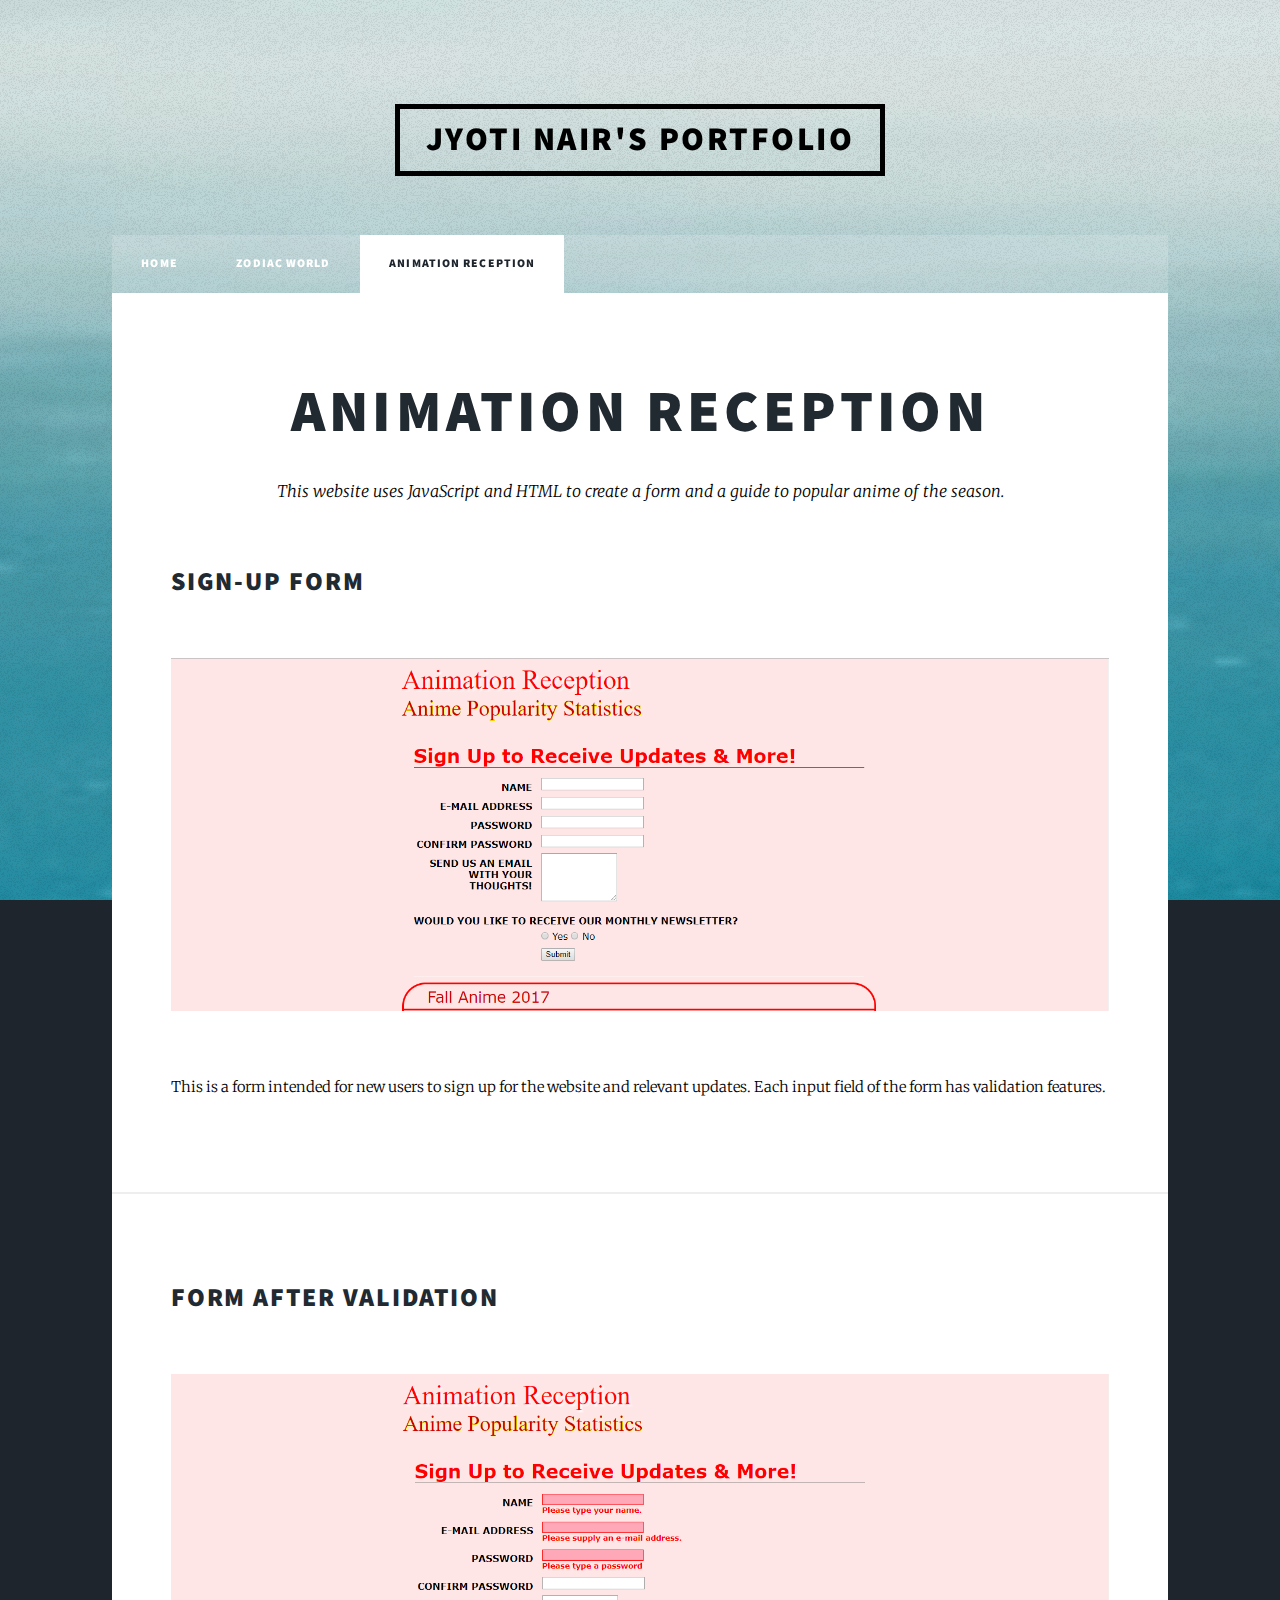
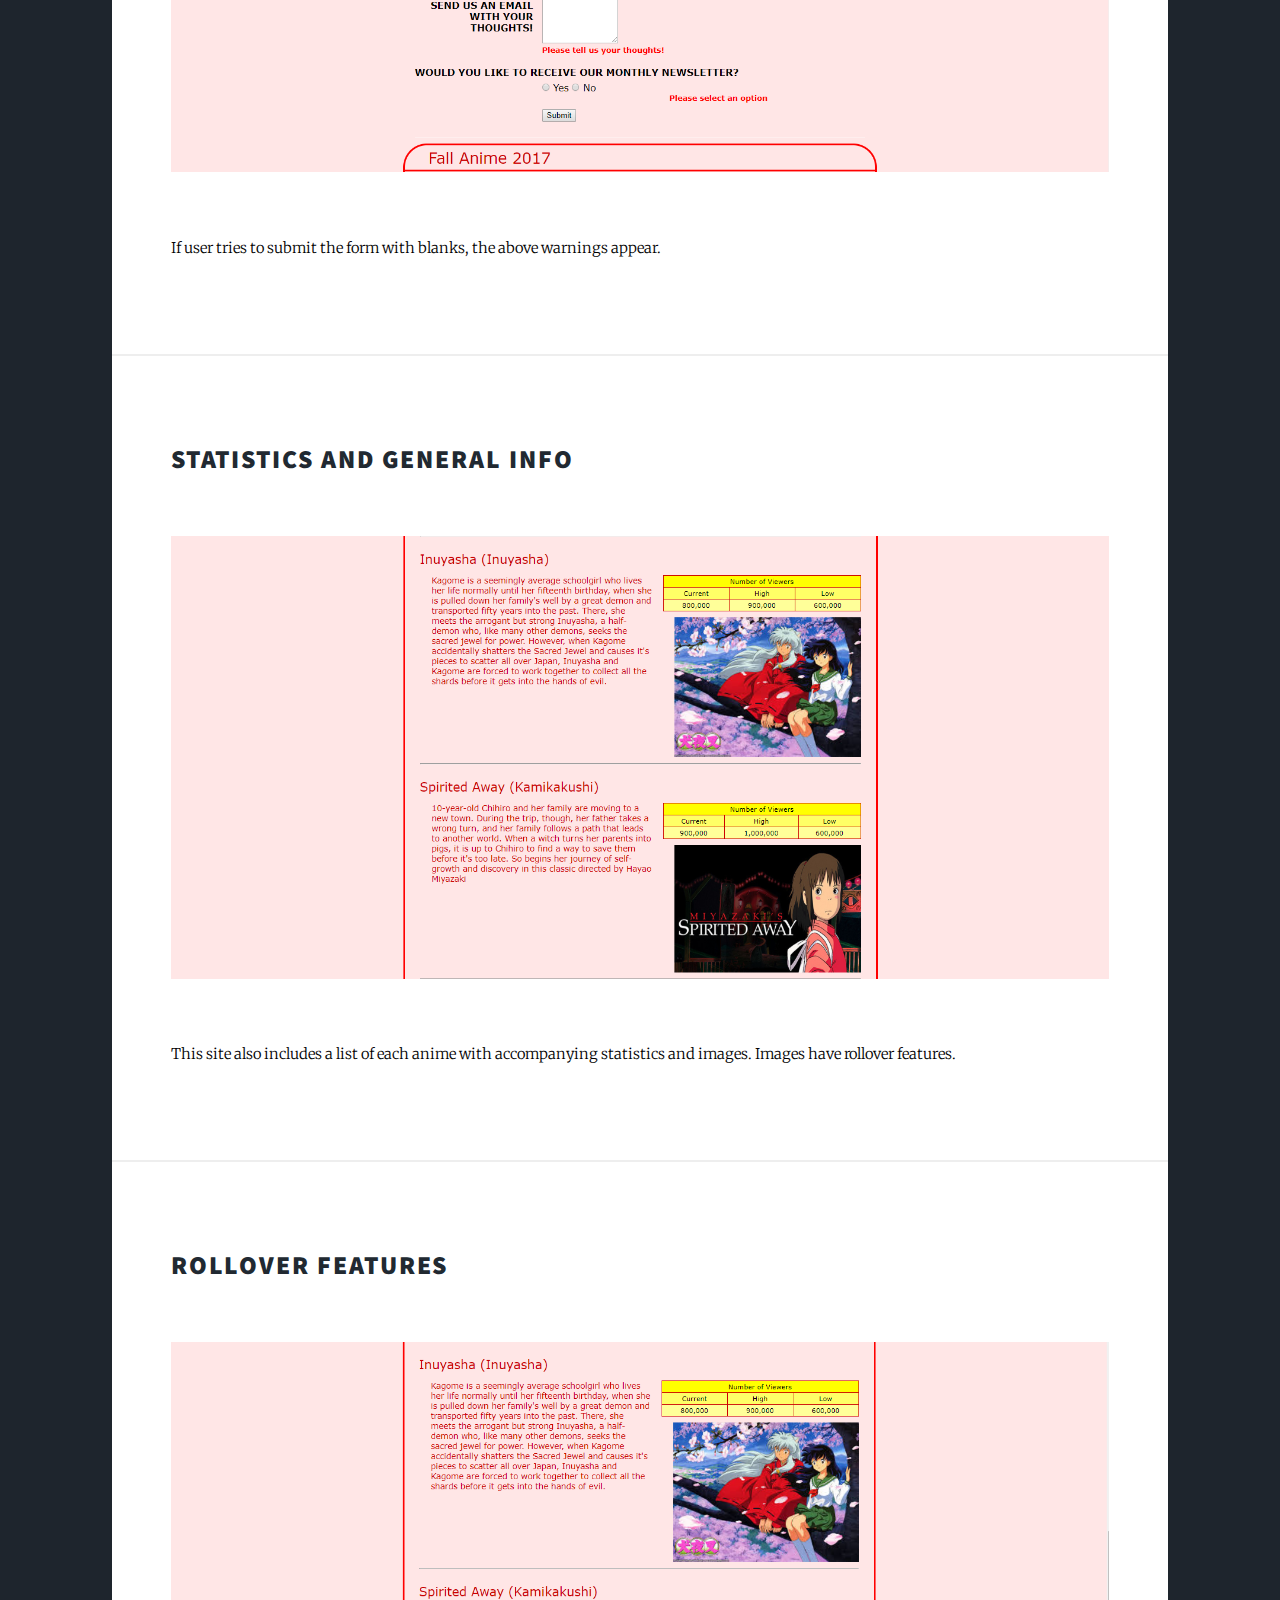
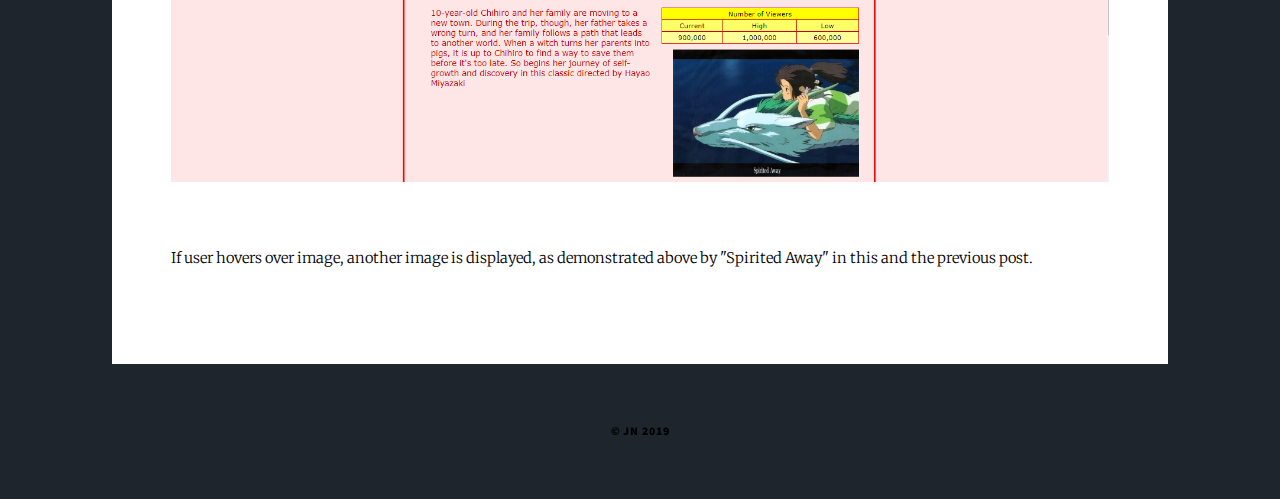
==== Animation_Reception.html @ c50db5eb "Add files via upload" ====
<!DOCTYPE HTML>
<html>
	<head>
		<title>Jyoti Nair's Portfolio</title>
		<meta charset="utf-8" />
		<meta name="viewport" content="width=device-width, initial-scale=1, user-scalable=no" />
		<link rel="stylesheet" href="assets/css/main.css" />
		<noscript><link rel="stylesheet" href="assets/css/noscript.css" /></noscript>
		
	</head>
	<body class="is-preload">
      <!-- Wrapper -->
			<div id="wrapper">

                    <!-- Header -->
                        <header id="header">
                            <a href="index.html" class="logo">Jyoti Nair's Portfolio</a>
                        </header>
    
                    <!-- Nav -->
                        <nav id="nav">
                            <ul class="links">
                                <li><a href="index.html">Home</a></li>
                                <li><a href="ZW.html">Zodiac World</a></li>
                                <li class="active"><a href="Animation_Reception.html">Animation Reception</a></li>
                            </ul>
                        </nav>
    
                    <!-- Main -->
                        <div id="main">
    
                            <!-- Post -->
                                <section class="post">
                                    <header class="major">
                                        <h1>Animation Reception</h1>
                                        <p>This website uses JavaScript and HTML to create a form and a guide to popular anime of the season.</p>
                                    </header>
                                    <h2>Sign-Up Form</h2>
                                    <div class="image main"><img src="AR_Form.png" alt="Form" /></div>
                                    <p>This is a form intended for new users to sign up for the website and relevant updates. Each input field of the form has validation features.</p>
                                </section>
                                <section class="post">
                                <h2>Form after Validation</h2>
                                    <div class="image main"><img src="AR_Form_Validation.png" alt="Form After Validation" /></div>
                                    <p>If user tries to submit the form with blanks, the above warnings appear.</p>
                                </section>
                                <section class="post">
                                        <h2>Statistics and General Info</h2>
                                            <div class="image main"><img src="AR_Images1.png" alt="Images Before Rollover" /></div>
                                            <p>This site also includes a list of each anime with accompanying statistics and images. Images have rollover
                                                    features.</p>
                                </section>
                                <section class="post">
                                        <h2>Rollover Features</h2>
                                            <div class="image main"><img src="AR_Images2.png" alt="Images After Rollover" /></div>
                                            <p>If user hovers over image, another image is displayed, as demonstrated above by "Spirited Away" in this and the previous post. </p>
                                </section>
                                
                            </div>

                            
                            <!-- Copyright -->
                                <div id="copyright">
                                    <ul><li>&copy; JN 2019</li></ul>
                                </div>
            
                        </div>
            
                    <!-- Scripts -->
                        <script src="assets/js/jquery.min.js"></script>
                        <script src="assets/js/jquery.scrollex.min.js"></script>
                        <script src="assets/js/jquery.scrolly.min.js"></script>
                        <script src="assets/js/browser.min.js"></script>
                        <script src="assets/js/breakpoints.min.js"></script>
                        <script src="assets/js/util.js"></script>
                        <script src="assets/js/main.js"></script>
            
                </body>
            </html>
---- assets/css/main.css ----
@import url(fontawesome-all.min.css);
@import url("https://fonts.googleapis.com/css?family=Merriweather:300,700,300italic,700italic|Source+Sans+Pro:900");

/*
	Massively by HTML5 UP
	html5up.net | @ajlkn
	Free for personal and commercial use under the CCA 3.0 license (html5up.net/license)
*/

html, body, div, span, applet, object,
iframe, h1, h2, h3, h4, h5, h6, p, blockquote,
pre, a, abbr, acronym, address, big, cite,
code, del, dfn, em, img, ins, kbd, q, s, samp,
small, strike, strong, sub, sup, tt, var, b,
u, i, center, dl, dt, dd, ol, ul, li, fieldset,
form, label, legend, table, caption, tbody,
tfoot, thead, tr, th, td, article, aside,
canvas, details, embed, figure, figcaption,
footer, header, hgroup, menu, nav, output, ruby,
section, summary, time, mark, audio, video {
	margin: 0;
	padding: 0;
	border: 0;
	font-size: 100%;
	font: inherit;
	vertical-align: baseline;}

article, aside, details, figcaption, figure,
footer, header, hgroup, menu, nav, section {
	display: block;}

body {
	line-height: 1;
}

ol, ul {
	list-style: none;
}

blockquote, q {
	quotes: none;
}

	blockquote:before, blockquote:after, q:before, q:after {
		content: '';
		content: none;
	}

table {
	border-collapse: collapse;
	border-spacing: 0;
}

body {
	-webkit-text-size-adjust: none;
}

mark {
	background-color: transparent;
	color: inherit;
}

input::-moz-focus-inner {
	border: 0;
	padding: 0;
}

input, select, textarea {
	-moz-appearance: none;
	-webkit-appearance: none;
	-ms-appearance: none;
	appearance: none;
}

/* Basic */

	@-ms-viewport {
		width: device-width;
	}

	body {
		-ms-overflow-style: scrollbar;
	}

	@media screen and (max-width: 480px) {

		html, body {
			min-width: 320px;
		}

	}

	html {
		box-sizing: border-box;
	}

	*, *:before, *:after {
		box-sizing: inherit;
	}

	body {
		background-color: #1e252d;
	}

		body.is-preload *, body.is-preload *:before, body.is-preload *:after {
			-moz-animation: none !important;
			-webkit-animation: none !important;
			-ms-animation: none !important;
			animation: none !important;
			-moz-transition: none !important;
			-webkit-transition: none !important;
			-ms-transition: none !important;
			transition: none !important;
		}

/* Type */

	html {
		font-size: 16pt;
	}

		@media screen and (max-width: 1680px) {

			html {
				font-size: 12pt;
			}

		}

		@media screen and (max-width: 1280px) {

			html {
				font-size: 11pt;
			}

		}

		@media screen and (max-width: 360px) {

			html {
				font-size: 10pt;
			}

		}

	body {
		color: black;
	}

	body, input, select, textarea {
		font-family: "Merriweather", Georgia, serif;
		font-weight: 300;
		font-size: 1rem;
		line-height: 2.375;
	}

	a {
		-moz-transition: color 0.2s ease-in-out, background-color 0.2s ease-in-out, border-color 0.2s ease-in-out, box-shadow 0.2s ease-in-out;
		-webkit-transition: color 0.2s ease-in-out, background-color 0.2s ease-in-out, border-color 0.2s ease-in-out, box-shadow 0.2s ease-in-out;
		-ms-transition: color 0.2s ease-in-out, background-color 0.2s ease-in-out, border-color 0.2s ease-in-out, box-shadow 0.2s ease-in-out;
		transition: color 0.2s ease-in-out, background-color 0.2s ease-in-out, border-color 0.2s ease-in-out, box-shadow 0.2s ease-in-out;
		border-bottom: dotted 1px;
		text-decoration: none;
	}

		a:hover {
			border-bottom-color: transparent;
		}

	strong, b {
		font-weight: 600;
	}

	em, i {
		font-style: italic;
	}

	p {
		text-align: justify;
		margin: 0 0 2rem 0;
	}

	h1, h2, h3, h4, h5, h6 {
		font-family: "Source Sans Pro", Helvetica, sans-serif;
		font-weight: 900;
		line-height: 1.5;
		letter-spacing: 0.075em;
		text-transform: uppercase;
		margin: 0 0 1rem 0;
	}

		h1 a, h2 a, h3 a, h4 a, h5 a, h6 a {
			border-bottom: 0;
			color: inherit;
			text-decoration: none;
		}

	h1 {
		font-size: 4rem;
		line-height: 1.1;
		margin: 0 0 2rem 0;
	}

	h2 {
		font-size: 1.75rem;
		line-height: 1.3;
		margin: 0 0 1.5rem 0;
	}

	h3 {
		font-size: 1.25rem;
		margin: 0 0 1.5rem 0;
	}

	h4 {
		font-size: 1rem;
	}

	h5 {
		font-size: 0.9rem;
	}

	h6 {
		font-size: 0.8rem;
	}

	sub {
		font-size: 0.8rem;
		position: relative;
		top: 0.5rem;
	}

	sup {
		font-size: 0.8rem;
		position: relative;
		top: -0.5rem;
	}

	blockquote {
		border-left: solid 4px;
		font-style: italic;
		margin: 0 0 2rem 0;
		padding: 0.5rem 0 0.5rem 2rem;
	}

	code {
		border: solid 2px;
		font-family: "Courier New", monospace;
		font-size: 0.9rem;
		margin: 0 0.25rem;
		padding: 0.25rem 0.65rem;
	}

	pre {
		-webkit-overflow-scrolling: touch;
		font-family: "Courier New", monospace;
		font-size: 0.9rem;
		margin: 0 0 2rem 0;
	}

		pre code {
			display: block;
			line-height: 1.75;
			padding: 1rem 1.5rem;
			overflow-x: auto;
		}

	hr {
		border: 0;
		border-bottom: solid 2px;
		margin: 3rem 0;
	}

		hr.major {
			margin: 5rem 0;
		}

	.align-left {
		text-align: left;
	}

	.align-center {
		text-align: center;
	}

	.align-right {
		text-align: right;
	}

	input, select, textarea {
		color: #212931;
	}

	a {
		color: #212931;
		border-bottom-color: rgba(33, 41, 49, 0.5);
	}

		a:hover {
			border-bottom-color: transparent;
			color: #18bfef !important;
		}

	strong, b {
		color: #212931;
	}

	h1, h2, h3, h4, h5, h6 {
		color: #212931;
	}

	blockquote {
		border-left-color: #eeeeee;
	}

	code {
		background: rgba(220, 220, 220, 0.25);
		border-color: #eeeeee;
	}

	hr {
		border-bottom-color: #eeeeee;
	}

/* Row */

	.row {
		display: flex;
		flex-wrap: wrap;
		box-sizing: border-box;
		align-items: stretch;
	}

		.row > * {
			box-sizing: border-box;
		}

		.row.gtr-uniform > * > :last-child {
			margin-bottom: 0;
		}

		.row.aln-left {
			justify-content: flex-start;
		}

		.row.aln-center {
			justify-content: center;
		}

		.row.aln-right {
			justify-content: flex-end;
		}

		.row.aln-top {
			align-items: flex-start;
		}

		.row.aln-middle {
			align-items: center;
		}

		.row.aln-bottom {
			align-items: flex-end;
		}

		.row > .imp {
			order: -1;
		}

		.row > .col-1 {
			width: 8.33333%;
		}

		.row > .off-1 {
			margin-left: 8.33333%;
		}

		.row > .col-2 {
			width: 16.66667%;
		}

		.row > .off-2 {
			margin-left: 16.66667%;
		}

		.row > .col-3 {
			width: 25%;
		}

		.row > .off-3 {
			margin-left: 25%;
		}

		.row > .col-4 {
			width: 33.33333%;
		}

		.row > .off-4 {
			margin-left: 33.33333%;
		}

		.row > .col-5 {
			width: 41.66667%;
		}

		.row > .off-5 {
			margin-left: 41.66667%;
		}

		.row > .col-6 {
			width: 50%;
		}

		.row > .off-6 {
			margin-left: 50%;
		}

		.row > .col-7 {
			width: 58.33333%;
		}

		.row > .off-7 {
			margin-left: 58.33333%;
		}

		.row > .col-8 {
			width: 66.66667%;
		}

		.row > .off-8 {
			margin-left: 66.66667%;
		}

		.row > .col-9 {
			width: 75%;
		}

		.row > .off-9 {
			margin-left: 75%;
		}

		.row > .col-10 {
			width: 83.33333%;
		}

		.row > .off-10 {
			margin-left: 83.33333%;
		}

		.row > .col-11 {
			width: 91.66667%;
		}

		.row > .off-11 {
			margin-left: 91.66667%;
		}

		.row > .col-12 {
			width: 100%;
		}

		.row > .off-12 {
			margin-left: 100%;
		}

		.row.gtr-0 {
			margin-top: 0;
			margin-left: 0rem;
		}

			.row.gtr-0 > * {
				padding: 0 0 0 0rem;
			}

			.row.gtr-0.gtr-uniform {
				margin-top: 0rem;
			}

				.row.gtr-0.gtr-uniform > * {
					padding-top: 0rem;
				}

		.row.gtr-25 {
			margin-top: 0;
			margin-left: -0.375rem;
		}

			.row.gtr-25 > * {
				padding: 0 0 0 0.375rem;
			}

			.row.gtr-25.gtr-uniform {
				margin-top: -0.375rem;
			}

				.row.gtr-25.gtr-uniform > * {
					padding-top: 0.375rem;
				}

		.row.gtr-50 {
			margin-top: 0;
			margin-left: -0.75rem;
		}

			.row.gtr-50 > * {
				padding: 0 0 0 0.75rem;
			}

			.row.gtr-50.gtr-uniform {
				margin-top: -0.75rem;
			}

				.row.gtr-50.gtr-uniform > * {
					padding-top: 0.75rem;
				}

		.row {
			margin-top: 0;
			margin-left: -1.5rem;
		}

			.row > * {
				padding: 0 0 0 1.5rem;
			}

			.row.gtr-uniform {
				margin-top: -1.5rem;
			}

				.row.gtr-uniform > * {
					padding-top: 1.5rem;
				}

		.row.gtr-150 {
			margin-top: 0;
			margin-left: -2.25rem;
		}

			.row.gtr-150 > * {
				padding: 0 0 0 2.25rem;
			}

			.row.gtr-150.gtr-uniform {
				margin-top: -2.25rem;
			}

				.row.gtr-150.gtr-uniform > * {
					padding-top: 2.25rem;
				}

		.row.gtr-200 {
			margin-top: 0;
			margin-left: -3rem;
		}

			.row.gtr-200 > * {
				padding: 0 0 0 3rem;
			}

			.row.gtr-200.gtr-uniform {
				margin-top: -3rem;
			}

				.row.gtr-200.gtr-uniform > * {
					padding-top: 3rem;
				}

		@media screen and (max-width: 1680px) {

			.row {
				display: flex;
				flex-wrap: wrap;
				box-sizing: border-box;
				align-items: stretch;
			}

				.row > * {
					box-sizing: border-box;
				}

				.row.gtr-uniform > * > :last-child {
					margin-bottom: 0;
				}

				.row.aln-left {
					justify-content: flex-start;
				}

				.row.aln-center {
					justify-content: center;
				}

				.row.aln-right {
					justify-content: flex-end;
				}

				.row.aln-top {
					align-items: flex-start;
				}

				.row.aln-middle {
					align-items: center;
				}

				.row.aln-bottom {
					align-items: flex-end;
				}

				.row > .imp-xlarge {
					order: -1;
				}

				.row > .col-1-xlarge {
					width: 8.33333%;
				}

				.row > .off-1-xlarge {
					margin-left: 8.33333%;
				}

				.row > .col-2-xlarge {
					width: 16.66667%;
				}

				.row > .off-2-xlarge {
					margin-left: 16.66667%;
				}

				.row > .col-3-xlarge {
					width: 25%;
				}

				.row > .off-3-xlarge {
					margin-left: 25%;
				}

				.row > .col-4-xlarge {
					width: 33.33333%;
				}

				.row > .off-4-xlarge {
					margin-left: 33.33333%;
				}

				.row > .col-5-xlarge {
					width: 41.66667%;
				}

				.row > .off-5-xlarge {
					margin-left: 41.66667%;
				}

				.row > .col-6-xlarge {
					width: 50%;
				}

				.row > .off-6-xlarge {
					margin-left: 50%;
				}

				.row > .col-7-xlarge {
					width: 58.33333%;
				}

				.row > .off-7-xlarge {
					margin-left: 58.33333%;
				}

				.row > .col-8-xlarge {
					width: 66.66667%;
				}

				.row > .off-8-xlarge {
					margin-left: 66.66667%;
				}

				.row > .col-9-xlarge {
					width: 75%;
				}

				.row > .off-9-xlarge {
					margin-left: 75%;
				}

				.row > .col-10-xlarge {
					width: 83.33333%;
				}

				.row > .off-10-xlarge {
					margin-left: 83.33333%;
				}

				.row > .col-11-xlarge {
					width: 91.66667%;
				}

				.row > .off-11-xlarge {
					margin-left: 91.66667%;
				}

				.row > .col-12-xlarge {
					width: 100%;
				}

				.row > .off-12-xlarge {
					margin-left: 100%;
				}

				.row.gtr-0 {
					margin-top: 0;
					margin-left: 0rem;
				}

					.row.gtr-0 > * {
						padding: 0 0 0 0rem;
					}

					.row.gtr-0.gtr-uniform {
						margin-top: 0rem;
					}

						.row.gtr-0.gtr-uniform > * {
							padding-top: 0rem;
						}

				.row.gtr-25 {
					margin-top: 0;
					margin-left: -0.375rem;
				}

					.row.gtr-25 > * {
						padding: 0 0 0 0.375rem;
					}

					.row.gtr-25.gtr-uniform {
						margin-top: -0.375rem;
					}

						.row.gtr-25.gtr-uniform > * {
							padding-top: 0.375rem;
						}

				.row.gtr-50 {
					margin-top: 0;
					margin-left: -0.75rem;
				}

					.row.gtr-50 > * {
						padding: 0 0 0 0.75rem;
					}

					.row.gtr-50.gtr-uniform {
						margin-top: -0.75rem;
					}

						.row.gtr-50.gtr-uniform > * {
							padding-top: 0.75rem;
						}

				.row {
					margin-top: 0;
					margin-left: -1.5rem;
				}

					.row > * {
						padding: 0 0 0 1.5rem;
					}

					.row.gtr-uniform {
						margin-top: -1.5rem;
					}

						.row.gtr-uniform > * {
							padding-top: 1.5rem;
						}

				.row.gtr-150 {
					margin-top: 0;
					margin-left: -2.25rem;
				}

					.row.gtr-150 > * {
						padding: 0 0 0 2.25rem;
					}

					.row.gtr-150.gtr-uniform {
						margin-top: -2.25rem;
					}

						.row.gtr-150.gtr-uniform > * {
							padding-top: 2.25rem;
						}

				.row.gtr-200 {
					margin-top: 0;
					margin-left: -3rem;
				}

					.row.gtr-200 > * {
						padding: 0 0 0 3rem;
					}

					.row.gtr-200.gtr-uniform {
						margin-top: -3rem;
					}

						.row.gtr-200.gtr-uniform > * {
							padding-top: 3rem;
						}

		}

		@media screen and (max-width: 1280px) {

			.row {
				display: flex;
				flex-wrap: wrap;
				box-sizing: border-box;
				align-items: stretch;
			}

				.row > * {
					box-sizing: border-box;
				}

				.row.gtr-uniform > * > :last-child {
					margin-bottom: 0;
				}

				.row.aln-left {
					justify-content: flex-start;
				}

				.row.aln-center {
					justify-content: center;
				}

				.row.aln-right {
					justify-content: flex-end;
				}

				.row.aln-top {
					align-items: flex-start;
				}

				.row.aln-middle {
					align-items: center;
				}

				.row.aln-bottom {
					align-items: flex-end;
				}

				.row > .imp-large {
					order: -1;
				}

				.row > .col-1-large {
					width: 8.33333%;
				}

				.row > .off-1-large {
					margin-left: 8.33333%;
				}

				.row > .col-2-large {
					width: 16.66667%;
				}

				.row > .off-2-large {
					margin-left: 16.66667%;
				}

				.row > .col-3-large {
					width: 25%;
				}

				.row > .off-3-large {
					margin-left: 25%;
				}

				.row > .col-4-large {
					width: 33.33333%;
				}

				.row > .off-4-large {
					margin-left: 33.33333%;
				}

				.row > .col-5-large {
					width: 41.66667%;
				}

				.row > .off-5-large {
					margin-left: 41.66667%;
				}

				.row > .col-6-large {
					width: 50%;
				}

				.row > .off-6-large {
					margin-left: 50%;
				}

				.row > .col-7-large {
					width: 58.33333%;
				}

				.row > .off-7-large {
					margin-left: 58.33333%;
				}

				.row > .col-8-large {
					width: 66.66667%;
				}

				.row > .off-8-large {
					margin-left: 66.66667%;
				}

				.row > .col-9-large {
					width: 75%;
				}

				.row > .off-9-large {
					margin-left: 75%;
				}

				.row > .col-10-large {
					width: 83.33333%;
				}

				.row > .off-10-large {
					margin-left: 83.33333%;
				}

				.row > .col-11-large {
					width: 91.66667%;
				}

				.row > .off-11-large {
					margin-left: 91.66667%;
				}

				.row > .col-12-large {
					width: 100%;
				}

				.row > .off-12-large {
					margin-left: 100%;
				}

				.row.gtr-0 {
					margin-top: 0;
					margin-left: 0rem;
				}

					.row.gtr-0 > * {
						padding: 0 0 0 0rem;
					}

					.row.gtr-0.gtr-uniform {
						margin-top: 0rem;
					}

						.row.gtr-0.gtr-uniform > * {
							padding-top: 0rem;
						}

				.row.gtr-25 {
					margin-top: 0;
					margin-left: -0.375rem;
				}

					.row.gtr-25 > * {
						padding: 0 0 0 0.375rem;
					}

					.row.gtr-25.gtr-uniform {
						margin-top: -0.375rem;
					}

						.row.gtr-25.gtr-uniform > * {
							padding-top: 0.375rem;
						}

				.row.gtr-50 {
					margin-top: 0;
					margin-left: -0.75rem;
				}

					.row.gtr-50 > * {
						padding: 0 0 0 0.75rem;
					}

					.row.gtr-50.gtr-uniform {
						margin-top: -0.75rem;
					}

						.row.gtr-50.gtr-uniform > * {
							padding-top: 0.75rem;
						}

				.row {
					margin-top: 0;
					margin-left: -1.5rem;
				}

					.row > * {
						padding: 0 0 0 1.5rem;
					}

					.row.gtr-uniform {
						margin-top: -1.5rem;
					}

						.row.gtr-uniform > * {
							padding-top: 1.5rem;
						}

				.row.gtr-150 {
					margin-top: 0;
					margin-left: -2.25rem;
				}

					.row.gtr-150 > * {
						padding: 0 0 0 2.25rem;
					}

					.row.gtr-150.gtr-uniform {
						margin-top: -2.25rem;
					}

						.row.gtr-150.gtr-uniform > * {
							padding-top: 2.25rem;
						}

				.row.gtr-200 {
					margin-top: 0;
					margin-left: -3rem;
				}

					.row.gtr-200 > * {
						padding: 0 0 0 3rem;
					}

					.row.gtr-200.gtr-uniform {
						margin-top: -3rem;
					}

						.row.gtr-200.gtr-uniform > * {
							padding-top: 3rem;
						}

		}

		@media screen and (max-width: 980px) {

			.row {
				display: flex;
				flex-wrap: wrap;
				box-sizing: border-box;
				align-items: stretch;
			}

				.row > * {
					box-sizing: border-box;
				}

				.row.gtr-uniform > * > :last-child {
					margin-bottom: 0;
				}

				.row.aln-left {
					justify-content: flex-start;
				}

				.row.aln-center {
					justify-content: center;
				}

				.row.aln-right {
					justify-content: flex-end;
				}

				.row.aln-top {
					align-items: flex-start;
				}

				.row.aln-middle {
					align-items: center;
				}

				.row.aln-bottom {
					align-items: flex-end;
				}

				.row > .imp-medium {
					order: -1;
				}

				.row > .col-1-medium {
					width: 8.33333%;
				}

				.row > .off-1-medium {
					margin-left: 8.33333%;
				}

				.row > .col-2-medium {
					width: 16.66667%;
				}

				.row > .off-2-medium {
					margin-left: 16.66667%;
				}

				.row > .col-3-medium {
					width: 25%;
				}

				.row > .off-3-medium {
					margin-left: 25%;
				}

				.row > .col-4-medium {
					width: 33.33333%;
				}

				.row > .off-4-medium {
					margin-left: 33.33333%;
				}

				.row > .col-5-medium {
					width: 41.66667%;
				}

				.row > .off-5-medium {
					margin-left: 41.66667%;
				}

				.row > .col-6-medium {
					width: 50%;
				}

				.row > .off-6-medium {
					margin-left: 50%;
				}

				.row > .col-7-medium {
					width: 58.33333%;
				}

				.row > .off-7-medium {
					margin-left: 58.33333%;
				}

				.row > .col-8-medium {
					width: 66.66667%;
				}

				.row > .off-8-medium {
					margin-left: 66.66667%;
				}

				.row > .col-9-medium {
					width: 75%;
				}

				.row > .off-9-medium {
					margin-left: 75%;
				}

				.row > .col-10-medium {
					width: 83.33333%;
				}

				.row > .off-10-medium {
					margin-left: 83.33333%;
				}

				.row > .col-11-medium {
					width: 91.66667%;
				}

				.row > .off-11-medium {
					margin-left: 91.66667%;
				}

				.row > .col-12-medium {
					width: 100%;
				}

				.row > .off-12-medium {
					margin-left: 100%;
				}

				.row.gtr-0 {
					margin-top: 0;
					margin-left: 0rem;
				}

					.row.gtr-0 > * {
						padding: 0 0 0 0rem;
					}

					.row.gtr-0.gtr-uniform {
						margin-top: 0rem;
					}

						.row.gtr-0.gtr-uniform > * {
							padding-top: 0rem;
						}

				.row.gtr-25 {
					margin-top: 0;
					margin-left: -0.375rem;
				}

					.row.gtr-25 > * {
						padding: 0 0 0 0.375rem;
					}

					.row.gtr-25.gtr-uniform {
						margin-top: -0.375rem;
					}

						.row.gtr-25.gtr-uniform > * {
							padding-top: 0.375rem;
						}

				.row.gtr-50 {
					margin-top: 0;
					margin-left: -0.75rem;
				}

					.row.gtr-50 > * {
						padding: 0 0 0 0.75rem;
					}

					.row.gtr-50.gtr-uniform {
						margin-top: -0.75rem;
					}

						.row.gtr-50.gtr-uniform > * {
							padding-top: 0.75rem;
						}

				.row {
					margin-top: 0;
					margin-left: -1.5rem;
				}

					.row > * {
						padding: 0 0 0 1.5rem;
					}

					.row.gtr-uniform {
						margin-top: -1.5rem;
					}

						.row.gtr-uniform > * {
							padding-top: 1.5rem;
						}

				.row.gtr-150 {
					margin-top: 0;
					margin-left: -2.25rem;
				}

					.row.gtr-150 > * {
						padding: 0 0 0 2.25rem;
					}

					.row.gtr-150.gtr-uniform {
						margin-top: -2.25rem;
					}

						.row.gtr-150.gtr-uniform > * {
							padding-top: 2.25rem;
						}

				.row.gtr-200 {
					margin-top: 0;
					margin-left: -3rem;
				}

					.row.gtr-200 > * {
						padding: 0 0 0 3rem;
					}

					.row.gtr-200.gtr-uniform {
						margin-top: -3rem;
					}

						.row.gtr-200.gtr-uniform > * {
							padding-top: 3rem;
						}

		}

		@media screen and (max-width: 736px) {

			.row {
				display: flex;
				flex-wrap: wrap;
				box-sizing: border-box;
				align-items: stretch;
			}

				.row > * {
					box-sizing: border-box;
				}

				.row.gtr-uniform > * > :last-child {
					margin-bottom: 0;
				}

				.row.aln-left {
					justify-content: flex-start;
				}

				.row.aln-center {
					justify-content: center;
				}

				.row.aln-right {
					justify-content: flex-end;
				}

				.row.aln-top {
					align-items: flex-start;
				}

				.row.aln-middle {
					align-items: center;
				}

				.row.aln-bottom {
					align-items: flex-end;
				}

				.row > .imp-small {
					order: -1;
				}

				.row > .col-1-small {
					width: 8.33333%;
				}

				.row > .off-1-small {
					margin-left: 8.33333%;
				}

				.row > .col-2-small {
					width: 16.66667%;
				}

				.row > .off-2-small {
					margin-left: 16.66667%;
				}

				.row > .col-3-small {
					width: 25%;
				}

				.row > .off-3-small {
					margin-left: 25%;
				}

				.row > .col-4-small {
					width: 33.33333%;
				}

				.row > .off-4-small {
					margin-left: 33.33333%;
				}

				.row > .col-5-small {
					width: 41.66667%;
				}

				.row > .off-5-small {
					margin-left: 41.66667%;
				}

				.row > .col-6-small {
					width: 50%;
				}

				.row > .off-6-small {
					margin-left: 50%;
				}

				.row > .col-7-small {
					width: 58.33333%;
				}

				.row > .off-7-small {
					margin-left: 58.33333%;
				}

				.row > .col-8-small {
					width: 66.66667%;
				}

				.row > .off-8-small {
					margin-left: 66.66667%;
				}

				.row > .col-9-small {
					width: 75%;
				}

				.row > .off-9-small {
					margin-left: 75%;
				}

				.row > .col-10-small {
					width: 83.33333%;
				}

				.row > .off-10-small {
					margin-left: 83.33333%;
				}

				.row > .col-11-small {
					width: 91.66667%;
				}

				.row > .off-11-small {
					margin-left: 91.66667%;
				}

				.row > .col-12-small {
					width: 100%;
				}

				.row > .off-12-small {
					margin-left: 100%;
				}

				.row.gtr-0 {
					margin-top: 0;
					margin-left: 0rem;
				}

					.row.gtr-0 > * {
						padding: 0 0 0 0rem;
					}

					.row.gtr-0.gtr-uniform {
						margin-top: 0rem;
					}

						.row.gtr-0.gtr-uniform > * {
							padding-top: 0rem;
						}

				.row.gtr-25 {
					margin-top: 0;
					margin-left: -0.375rem;
				}

					.row.gtr-25 > * {
						padding: 0 0 0 0.375rem;
					}

					.row.gtr-25.gtr-uniform {
						margin-top: -0.375rem;
					}

						.row.gtr-25.gtr-uniform > * {
							padding-top: 0.375rem;
						}

				.row.gtr-50 {
					margin-top: 0;
					margin-left: -0.75rem;
				}

					.row.gtr-50 > * {
						padding: 0 0 0 0.75rem;
					}

					.row.gtr-50.gtr-uniform {
						margin-top: -0.75rem;
					}

						.row.gtr-50.gtr-uniform > * {
							padding-top: 0.75rem;
						}

				.row {
					margin-top: 0;
					margin-left: -1.5rem;
				}

					.row > * {
						padding: 0 0 0 1.5rem;
					}

					.row.gtr-uniform {
						margin-top: -1.5rem;
					}

						.row.gtr-uniform > * {
							padding-top: 1.5rem;
						}

				.row.gtr-150 {
					margin-top: 0;
					margin-left: -2.25rem;
				}

					.row.gtr-150 > * {
						padding: 0 0 0 2.25rem;
					}

					.row.gtr-150.gtr-uniform {
						margin-top: -2.25rem;
					}

						.row.gtr-150.gtr-uniform > * {
							padding-top: 2.25rem;
						}

				.row.gtr-200 {
					margin-top: 0;
					margin-left: -3rem;
				}

					.row.gtr-200 > * {
						padding: 0 0 0 3rem;
					}

					.row.gtr-200.gtr-uniform {
						margin-top: -3rem;
					}

						.row.gtr-200.gtr-uniform > * {
							padding-top: 3rem;
						}

		}

		@media screen and (max-width: 480px) {

			.row {
				display: flex;
				flex-wrap: wrap;
				box-sizing: border-box;
				align-items: stretch;
			}

				.row > * {
					box-sizing: border-box;
				}

				.row.gtr-uniform > * > :last-child {
					margin-bottom: 0;
				}

				.row.aln-left {
					justify-content: flex-start;
				}

				.row.aln-center {
					justify-content: center;
				}

				.row.aln-right {
					justify-content: flex-end;
				}

				.row.aln-top {
					align-items: flex-start;
				}

				.row.aln-middle {
					align-items: center;
				}

				.row.aln-bottom {
					align-items: flex-end;
				}

				.row > .imp-xsmall {
					order: -1;
				}

				.row > .col-1-xsmall {
					width: 8.33333%;
				}

				.row > .off-1-xsmall {
					margin-left: 8.33333%;
				}

				.row > .col-2-xsmall {
					width: 16.66667%;
				}

				.row > .off-2-xsmall {
					margin-left: 16.66667%;
				}

				.row > .col-3-xsmall {
					width: 25%;
				}

				.row > .off-3-xsmall {
					margin-left: 25%;
				}

				.row > .col-4-xsmall {
					width: 33.33333%;
				}

				.row > .off-4-xsmall {
					margin-left: 33.33333%;
				}

				.row > .col-5-xsmall {
					width: 41.66667%;
				}

				.row > .off-5-xsmall {
					margin-left: 41.66667%;
				}

				.row > .col-6-xsmall {
					width: 50%;
				}

				.row > .off-6-xsmall {
					margin-left: 50%;
				}

				.row > .col-7-xsmall {
					width: 58.33333%;
				}

				.row > .off-7-xsmall {
					margin-left: 58.33333%;
				}

				.row > .col-8-xsmall {
					width: 66.66667%;
				}

				.row > .off-8-xsmall {
					margin-left: 66.66667%;
				}

				.row > .col-9-xsmall {
					width: 75%;
				}

				.row > .off-9-xsmall {
					margin-left: 75%;
				}

				.row > .col-10-xsmall {
					width: 83.33333%;
				}

				.row > .off-10-xsmall {
					margin-left: 83.33333%;
				}

				.row > .col-11-xsmall {
					width: 91.66667%;
				}

				.row > .off-11-xsmall {
					margin-left: 91.66667%;
				}

				.row > .col-12-xsmall {
					width: 100%;
				}

				.row > .off-12-xsmall {
					margin-left: 100%;
				}

				.row.gtr-0 {
					margin-top: 0;
					margin-left: 0rem;
				}

					.row.gtr-0 > * {
						padding: 0 0 0 0rem;
					}

					.row.gtr-0.gtr-uniform {
						margin-top: 0rem;
					}

						.row.gtr-0.gtr-uniform > * {
							padding-top: 0rem;
						}

				.row.gtr-25 {
					margin-top: 0;
					margin-left: -0.375rem;
				}

					.row.gtr-25 > * {
						padding: 0 0 0 0.375rem;
					}

					.row.gtr-25.gtr-uniform {
						margin-top: -0.375rem;
					}

						.row.gtr-25.gtr-uniform > * {
							padding-top: 0.375rem;
						}

				.row.gtr-50 {
					margin-top: 0;
					margin-left: -0.75rem;
				}

					.row.gtr-50 > * {
						padding: 0 0 0 0.75rem;
					}

					.row.gtr-50.gtr-uniform {
						margin-top: -0.75rem;
					}

						.row.gtr-50.gtr-uniform > * {
							padding-top: 0.75rem;
						}

				.row {
					margin-top: 0;
					margin-left: -1.5rem;
				}

					.row > * {
						padding: 0 0 0 1.5rem;
					}

					.row.gtr-uniform {
						margin-top: -1.5rem;
					}

						.row.gtr-uniform > * {
							padding-top: 1.5rem;
						}

				.row.gtr-150 {
					margin-top: 0;
					margin-left: -2.25rem;
				}

					.row.gtr-150 > * {
						padding: 0 0 0 2.25rem;
					}

					.row.gtr-150.gtr-uniform {
						margin-top: -2.25rem;
					}

						.row.gtr-150.gtr-uniform > * {
							padding-top: 2.25rem;
						}

				.row.gtr-200 {
					margin-top: 0;
					margin-left: -3rem;
				}

					.row.gtr-200 > * {
						padding: 0 0 0 3rem;
					}

					.row.gtr-200.gtr-uniform {
						margin-top: -3rem;
					}

						.row.gtr-200.gtr-uniform > * {
							padding-top: 3rem;
						}

		}

		@media screen and (max-width: 360px) {

			.row {
				display: flex;
				flex-wrap: wrap;
				box-sizing: border-box;
				align-items: stretch;
			}

				.row > * {
					box-sizing: border-box;
				}

				.row.gtr-uniform > * > :last-child {
					margin-bottom: 0;
				}

				.row.aln-left {
					justify-content: flex-start;
				}

				.row.aln-center {
					justify-content: center;
				}

				.row.aln-right {
					justify-content: flex-end;
				}

				.row.aln-top {
					align-items: flex-start;
				}

				.row.aln-middle {
					align-items: center;
				}

				.row.aln-bottom {
					align-items: flex-end;
				}

				.row > .imp-xxsmall {
					order: -1;
				}

				.row > .col-1-xxsmall {
					width: 8.33333%;
				}

				.row > .off-1-xxsmall {
					margin-left: 8.33333%;
				}

				.row > .col-2-xxsmall {
					width: 16.66667%;
				}

				.row > .off-2-xxsmall {
					margin-left: 16.66667%;
				}

				.row > .col-3-xxsmall {
					width: 25%;
				}

				.row > .off-3-xxsmall {
					margin-left: 25%;
				}

				.row > .col-4-xxsmall {
					width: 33.33333%;
				}

				.row > .off-4-xxsmall {
					margin-left: 33.33333%;
				}

				.row > .col-5-xxsmall {
					width: 41.66667%;
				}

				.row > .off-5-xxsmall {
					margin-left: 41.66667%;
				}

				.row > .col-6-xxsmall {
					width: 50%;
				}

				.row > .off-6-xxsmall {
					margin-left: 50%;
				}

				.row > .col-7-xxsmall {
					width: 58.33333%;
				}

				.row > .off-7-xxsmall {
					margin-left: 58.33333%;
				}

				.row > .col-8-xxsmall {
					width: 66.66667%;
				}

				.row > .off-8-xxsmall {
					margin-left: 66.66667%;
				}

				.row > .col-9-xxsmall {
					width: 75%;
				}

				.row > .off-9-xxsmall {
					margin-left: 75%;
				}

				.row > .col-10-xxsmall {
					width: 83.33333%;
				}

				.row > .off-10-xxsmall {
					margin-left: 83.33333%;
				}

				.row > .col-11-xxsmall {
					width: 91.66667%;
				}

				.row > .off-11-xxsmall {
					margin-left: 91.66667%;
				}

				.row > .col-12-xxsmall {
					width: 100%;
				}

				.row > .off-12-xxsmall {
					margin-left: 100%;
				}

				.row.gtr-0 {
					margin-top: 0;
					margin-left: 0rem;
				}

					.row.gtr-0 > * {
						padding: 0 0 0 0rem;
					}

					.row.gtr-0.gtr-uniform {
						margin-top: 0rem;
					}

						.row.gtr-0.gtr-uniform > * {
							padding-top: 0rem;
						}

				.row.gtr-25 {
					margin-top: 0;
					margin-left: -0.375rem;
				}

					.row.gtr-25 > * {
						padding: 0 0 0 0.375rem;
					}

					.row.gtr-25.gtr-uniform {
						margin-top: -0.375rem;
					}

						.row.gtr-25.gtr-uniform > * {
							padding-top: 0.375rem;
						}

				.row.gtr-50 {
					margin-top: 0;
					margin-left: -0.75rem;
				}

					.row.gtr-50 > * {
						padding: 0 0 0 0.75rem;
					}

					.row.gtr-50.gtr-uniform {
						margin-top: -0.75rem;
					}

						.row.gtr-50.gtr-uniform > * {
							padding-top: 0.75rem;
						}

				.row {
					margin-top: 0;
					margin-left: -1.5rem;
				}

					.row > * {
						padding: 0 0 0 1.5rem;
					}

					.row.gtr-uniform {
						margin-top: -1.5rem;
					}

						.row.gtr-uniform > * {
							padding-top: 1.5rem;
						}

				.row.gtr-150 {
					margin-top: 0;
					margin-left: -2.25rem;
				}

					.row.gtr-150 > * {
						padding: 0 0 0 2.25rem;
					}

					.row.gtr-150.gtr-uniform {
						margin-top: -2.25rem;
					}

						.row.gtr-150.gtr-uniform > * {
							padding-top: 2.25rem;
						}

				.row.gtr-200 {
					margin-top: 0;
					margin-left: -3rem;
				}

					.row.gtr-200 > * {
						padding: 0 0 0 3rem;
					}

					.row.gtr-200.gtr-uniform {
						margin-top: -3rem;
					}

						.row.gtr-200.gtr-uniform > * {
							padding-top: 3rem;
						}

		}

/* Box */

	.box {
		border: solid 2px;
		margin-bottom: 2rem;
		padding: 1.5rem;
	}

		.box > :last-child,
		.box > :last-child > :last-child,
		.box > :last-child > :last-child > :last-child {
			margin-bottom: 0;
		}

		.box.alt {
			border: 0;
			border-radius: 0;
			padding: 0;
		}

	.box {
		border-color: #eeeeee;
	}

/* Button */

	input[type="submit"],
	input[type="reset"],
	input[type="button"],
	button,
	.button {
		-moz-appearance: none;
		-webkit-appearance: none;
		-ms-appearance: none;
		appearance: none;
		-moz-transition: background-color 0.2s ease-in-out, box-shadow 0.2s ease-in-out, color 0.2s ease-in-out;
		-webkit-transition: background-color 0.2s ease-in-out, box-shadow 0.2s ease-in-out, color 0.2s ease-in-out;
		-ms-transition: background-color 0.2s ease-in-out, box-shadow 0.2s ease-in-out, color 0.2s ease-in-out;
		transition: background-color 0.2s ease-in-out, box-shadow 0.2s ease-in-out, color 0.2s ease-in-out;
		border: 0;
		border-radius: 0;
		cursor: pointer;
		display: inline-block;
		font-family: "Source Sans Pro", Helvetica, sans-serif;
		font-size: 0.8rem;
		font-weight: 900;
		letter-spacing: 0.075em;
		height: 3rem;
		line-height: 3rem;
		padding: 0 2rem;
		text-align: center;
		text-decoration: none;
		text-transform: uppercase;
		white-space: nowrap;
	}

		input[type="submit"].icon:before,
		input[type="reset"].icon:before,
		input[type="button"].icon:before,
		button.icon:before,
		.button.icon:before {
			margin-right: 0.5rem;
		}

		input[type="submit"].icon.solo,
		input[type="reset"].icon.solo,
		input[type="button"].icon.solo,
		button.icon.solo,
		.button.icon.solo {
			position: relative;
			width: 4rem;
			height: 4rem;
			line-height: 4rem;
			border-radius: 4rem;
			text-indent: 4rem;
			overflow: hidden;
			padding: 0;
			white-space: nowrap;
		}

			input[type="submit"].icon.solo:before,
			input[type="reset"].icon.solo:before,
			input[type="button"].icon.solo:before,
			button.icon.solo:before,
			.button.icon.solo:before {
				position: absolute;
				display: block;
				top: 0;
				left: 0;
				width: inherit;
				height: inherit;
				line-height: inherit;
				font-size: 1.25rem;
				margin-right: 0;
				text-align: center;
				text-indent: 0;
			}

		input[type="submit"].fit,
		input[type="reset"].fit,
		input[type="button"].fit,
		button.fit,
		.button.fit {
			width: 100%;
		}

		input[type="submit"].small,
		input[type="reset"].small,
		input[type="button"].small,
		button.small,
		.button.small {
			font-size: 0.7rem;
			height: 2.5rem;
			line-height: 2.5rem;
			padding: 0 1.5rem;
		}

		input[type="submit"].large,
		input[type="reset"].large,
		input[type="button"].large,
		button.large,
		.button.large {
			font-size: 0.9rem;
			height: 3.5rem;
			line-height: 3.5rem;
			padding: 0 2.75rem;
		}

		@media screen and (max-width: 980px) {

			input[type="submit"],
			input[type="reset"],
			input[type="button"],
			button,
			.button {
				font-size: 0.9rem;
				height: 3.25rem;
				line-height: 3.25rem;
			}

				input[type="submit"].large,
				input[type="reset"].large,
				input[type="button"].large,
				button.large,
				.button.large {
					font-size: 1rem;
					height: 3.75rem;
					line-height: 3.75rem;
				}

		}

		input[type="submit"].disabled, input[type="submit"]:disabled,
		input[type="reset"].disabled,
		input[type="reset"]:disabled,
		input[type="button"].disabled,
		input[type="button"]:disabled,
		button.disabled,
		button:disabled,
		.button.disabled,
		.button:disabled {
			pointer-events: none;
			opacity: 0.25;
		}

	input[type="submit"],
	input[type="reset"],
	input[type="button"],
	button,
	.button {
		background-color: transparent;
		box-shadow: inset 0 0 0 2px #212931;
		color: #212931 !important;
	}

		input[type="submit"]:hover,
		input[type="reset"]:hover,
		input[type="button"]:hover,
		button:hover,
		.button:hover {
			box-shadow: inset 0 0 0 2px #18bfef;
			color: #18bfef !important;
		}

		input[type="submit"].primary,
		input[type="reset"].primary,
		input[type="button"].primary,
		button.primary,
		.button.primary {
			background-color: #212931;
			box-shadow: none;
			color: black !important;
		}

			input[type="submit"].primary:hover,
			input[type="reset"].primary:hover,
			input[type="button"].primary:hover,
			button.primary:hover,
			.button.primary:hover {
				background-color: #18bfef;
			}

/* Form */

	form {
		margin: 0 0 2rem 0;
	}

		form > :last-child {
			margin-bottom: 0;
		}

		form > .fields {
			display: -moz-flex;
			display: -webkit-flex;
			display: -ms-flex;
			display: flex;
			-moz-flex-wrap: wrap;
			-webkit-flex-wrap: wrap;
			-ms-flex-wrap: wrap;
			flex-wrap: wrap;
			width: calc(100% + 3rem);
			margin: -1.5rem 0 2rem -1.5rem;
		}

			form > .fields > .field {
				-moz-flex-grow: 0;
				-webkit-flex-grow: 0;
				-ms-flex-grow: 0;
				flex-grow: 0;
				-moz-flex-shrink: 0;
				-webkit-flex-shrink: 0;
				-ms-flex-shrink: 0;
				flex-shrink: 0;
				padding: 1.5rem 0 0 1.5rem;
				width: calc(100% - 1.5rem);
			}

				form > .fields > .field.half {
					width: calc(50% - 0.75rem);
				}

				form > .fields > .field.third {
					width: calc(100%/3 - 0.5rem);
				}

				form > .fields > .field.quarter {
					width: calc(25% - 0.375rem);
				}

		@media screen and (max-width: 480px) {

			form > .fields {
				width: calc(100% + 3rem);
				margin: -1.5rem 0 2rem -1.5rem;
			}

				form > .fields > .field {
					padding: 1.5rem 0 0 1.5rem;
					width: calc(100% - 1.5rem);
				}

					form > .fields > .field.half {
						width: calc(100% - 1.5rem);
					}

					form > .fields > .field.third {
						width: calc(100% - 1.5rem);
					}

					form > .fields > .field.quarter {
						width: calc(100% - 1.5rem);
					}

		}

	label {
		display: block;
		font-family: "Source Sans Pro", Helvetica, sans-serif;
		font-weight: 900;
		line-height: 1.5;
		letter-spacing: 0.075em;
		font-size: 0.8rem;
		text-transform: uppercase;
		margin: 0 0 0.75rem 0;
	}

		@media screen and (max-width: 980px) {

			label {
				font-size: 0.9rem;
			}

		}

	input[type="text"],
	input[type="password"],
	input[type="email"],
	select,
	textarea {
		-moz-appearance: none;
		-webkit-appearance: none;
		-ms-appearance: none;
		appearance: none;
		background: transparent;
		border-radius: 0;
		border: solid 2px;
		color: inherit;
		display: block;
		outline: 0;
		padding: 0 1rem;
		text-decoration: none;
		width: 100%;
	}

		input[type="text"]:invalid,
		input[type="password"]:invalid,
		input[type="email"]:invalid,
		select:invalid,
		textarea:invalid {
			box-shadow: none;
		}

	select {
		background-size: 1.25rem;
		background-repeat: no-repeat;
		background-position: calc(100% - 1rem) center;
		height: 3rem;
		padding-right: 3rem;
		text-overflow: ellipsis;
	}

		select:focus::-ms-value {
			background-color: transparent;
		}

		select::-ms-expand {
			display: none;
		}

	input[type="text"],
	input[type="password"],
	input[type="email"],
	select {
		height: 3rem;
	}

	textarea {
		padding: 0.75rem 1rem;
	}

	input[type="checkbox"],
	input[type="radio"] {
		-moz-appearance: none;
		-webkit-appearance: none;
		-ms-appearance: none;
		appearance: none;
		display: block;
		float: left;
		margin-right: -2rem;
		opacity: 0;
		width: 1rem;
		z-index: -1;
	}

		input[type="checkbox"] + label,
		input[type="radio"] + label {
			text-decoration: none;
			cursor: pointer;
			display: inline-block;
			font-size: 1rem;
			letter-spacing: 0;
			font-family: "Merriweather", Georgia, serif;
			text-transform: none;
			font-weight: 300;
			padding-left: 2.8rem;
			padding-right: 1rem;
			position: relative;
		}

			input[type="checkbox"] + label:before,
			input[type="radio"] + label:before {
				-moz-osx-font-smoothing: grayscale;
				-webkit-font-smoothing: antialiased;
				display: inline-block;
				font-style: normal;
				font-variant: normal;
				text-rendering: auto;
				line-height: 1;
				text-transform: none !important;
				font-family: 'Font Awesome 5 Free';
				font-weight: 900;
			}

			input[type="checkbox"] + label:before,
			input[type="radio"] + label:before {
				border-radius: 0;
				border: solid 2px;
				content: '';
				display: inline-block;
				font-size: 0.8rem;
				height: 1.8rem;
				left: 0;
				line-height: 1.65rem;
				position: absolute;
				text-align: center;
				top: -0.125rem;
				width: 1.8rem;
			}

		input[type="checkbox"]:checked + label:before,
		input[type="radio"]:checked + label:before {
			content: '\f00c';
		}

	input[type="checkbox"] + label:before {
		border-radius: 0;
	}

	input[type="radio"] + label:before {
		border-radius: 100%;
	}

	::-webkit-input-placeholder {
		opacity: 1.0;
	}

	:-moz-placeholder {
		opacity: 1.0;
	}

	::-moz-placeholder {
		opacity: 1.0;
	}

	:-ms-input-placeholder {
		opacity: 1.0;
	}

	label {
		color: #212931;
	}

	input[type="text"],
	input[type="password"],
	input[type="email"],
	select,
	textarea {
		border-color: #eeeeee;
	}

		input[type="text"]:focus,
		input[type="password"]:focus,
		input[type="email"]:focus,
		select:focus,
		textarea:focus {
			border-color: #18bfef;
		}

	select {
		background-image: url("data:image/svg+xml;charset=utf8,%3Csvg xmlns='http://www.w3.org/2000/svg' width='40' height='40' preserveAspectRatio='none' viewBox='0 0 40 40'%3E%3Cpath d='M9.4,12.3l10.4,10.4l10.4-10.4c0.2-0.2,0.5-0.4,0.9-0.4c0.3,0,0.6,0.1,0.9,0.4l3.3,3.3c0.2,0.2,0.4,0.5,0.4,0.9 c0,0.4-0.1,0.6-0.4,0.9L20.7,31.9c-0.2,0.2-0.5,0.4-0.9,0.4c-0.3,0-0.6-0.1-0.9-0.4L4.3,17.3c-0.2-0.2-0.4-0.5-0.4-0.9 c0-0.4,0.1-0.6,0.4-0.9l3.3-3.3c0.2-0.2,0.5-0.4,0.9-0.4S9.1,12.1,9.4,12.3z' fill='%23eeeeee' /%3E%3C/svg%3E");
	}

		select option {
			background-color: #ffffff;
			color: #212931;
		}

	.select-wrapper:before {
		color: #eeeeee;
	}

	input[type="checkbox"] + label,
	input[type="radio"] + label {
		color: #212931;
	}

		input[type="checkbox"] + label:before,
		input[type="radio"] + label:before {
			border-color: #eeeeee;
		}

	input[type="checkbox"]:checked + label:before,
	input[type="radio"]:checked + label:before {
		background-color: #212931;
		border-color: #212931;
		color: #ffffff;
	}

	input[type="checkbox"]:focus + label:before,
	input[type="radio"]:focus + label:before {
		border-color: #18bfef;
	}

	::-webkit-input-placeholder {
		color: #909498 !important;
	}

	:-moz-placeholder {
		color: #909498 !important;
	}

	::-moz-placeholder {
		color: #909498 !important;
	}

	:-ms-input-placeholder {
		color: #909498 !important;
	}

	.formerize-placeholder {
		color: #909498 !important;
	}

/* Icon */

	.icon {
		text-decoration: none;
		border-bottom: none;
		position: relative;
	}

		.icon:before {
			-moz-osx-font-smoothing: grayscale;
			-webkit-font-smoothing: antialiased;
			display: inline-block;
			font-style: normal;
			font-variant: normal;
			text-rendering: auto;
			line-height: 1;
			text-transform: none !important;
			font-family: 'Font Awesome 5 Free';
			font-weight: 400;
		}

		.icon > .label {
			display: none;
		}

		.icon:before {
			line-height: inherit;
		}

		.icon.solid:before {
			font-weight: 900;
		}

		.icon.brands:before {
			font-family: 'Font Awesome 5 Brands';
		}

/* Image */

	.image {
		border: 0;
		display: inline-block;
		position: relative;
	}

		.image img {
			display: block;
		}

		.image.left, .image.right {
			max-width: 40%;
		}

			.image.left img, .image.right img {
				width: 100%;
			}

		.image.left {
			float: left;
			margin: 0 2rem 2rem 0;
			top: 0.75rem;
		}

		.image.right {
			float: right;
			margin: 0 0 2rem 2rem;
			top: 0.75rem;
		}

		.image.fit {
			display: block;
			margin: 2.5rem 0;
			width: 100%;
		}

			.image.fit:first-child {
				margin-top: 0;
			}

			.image.fit img {
				width: 100%;
			}

		.image.main {
			display: block;
			margin: 4rem 0;
			width: 100%;
		}

			.image.main:first-child {
				margin-top: 0;
			}

			.image.main img {
				width: 100%;
			}

		@media screen and (max-width: 736px) {

			.image.fit {
				margin: 2rem 0;
			}

			.image.main {
				margin: 2rem 0;
			}

		}

	a.image {
		overflow: hidden;
	}

		a.image img {
			-moz-transition: -moz-transform 0.2s ease-out;
			-webkit-transition: -webkit-transform 0.2s ease-out;
			-ms-transition: -ms-transform 0.2s ease-out;
			transition: transform 0.2s ease-out;
		}

		a.image:hover img {
			-moz-transform: scale(1.05);
			-webkit-transform: scale(1.05);
			-ms-transform: scale(1.05);
			transform: scale(1.05);
		}

/* Actions */

	ul.actions {
		display: -moz-flex;
		display: -webkit-flex;
		display: -ms-flex;
		display: flex;
		cursor: default;
		list-style: none;
		margin-left: -1rem;
		padding-left: 0;
	}

		ul.actions li {
			padding: 0 0 0 1rem;
			vertical-align: middle;
		}

		ul.actions.special {
			-moz-justify-content: center;
			-webkit-justify-content: center;
			-ms-justify-content: center;
			justify-content: center;
			width: 100%;
			margin-left: 0;
		}

			ul.actions.special li:first-child {
				padding-left: 0;
			}

		ul.actions.stacked {
			-moz-flex-direction: column;
			-webkit-flex-direction: column;
			-ms-flex-direction: column;
			flex-direction: column;
			margin-left: 0;
		}

			ul.actions.stacked li {
				padding: 1.3rem 0 0 0;
			}

				ul.actions.stacked li:first-child {
					padding-top: 0;
				}

		ul.actions.fit {
			width: calc(100% + 1rem);
		}

			ul.actions.fit li {
				-moz-flex-grow: 1;
				-webkit-flex-grow: 1;
				-ms-flex-grow: 1;
				flex-grow: 1;
				-moz-flex-shrink: 1;
				-webkit-flex-shrink: 1;
				-ms-flex-shrink: 1;
				flex-shrink: 1;
				width: 100%;
			}

				ul.actions.fit li > * {
					width: 100%;
				}

			ul.actions.fit.stacked {
				width: 100%;
			}

		@media screen and (max-width: 480px) {

			ul.actions:not(.fixed) {
				-moz-flex-direction: column;
				-webkit-flex-direction: column;
				-ms-flex-direction: column;
				flex-direction: column;
				margin-left: 0;
				width: 100% !important;
			}

				ul.actions:not(.fixed) li {
					-moz-flex-grow: 1;
					-webkit-flex-grow: 1;
					-ms-flex-grow: 1;
					flex-grow: 1;
					-moz-flex-shrink: 1;
					-webkit-flex-shrink: 1;
					-ms-flex-shrink: 1;
					flex-shrink: 1;
					padding: 1rem 0 0 0;
					text-align: center;
					width: 100%;
				}

					ul.actions:not(.fixed) li > * {
						width: 100%;
					}

					ul.actions:not(.fixed) li:first-child {
						padding-top: 0;
					}

					ul.actions:not(.fixed) li input[type="submit"],
					ul.actions:not(.fixed) li input[type="reset"],
					ul.actions:not(.fixed) li input[type="button"],
					ul.actions:not(.fixed) li button,
					ul.actions:not(.fixed) li .button {
						width: 100%;
					}

						ul.actions:not(.fixed) li input[type="submit"].icon:before,
						ul.actions:not(.fixed) li input[type="reset"].icon:before,
						ul.actions:not(.fixed) li input[type="button"].icon:before,
						ul.actions:not(.fixed) li button.icon:before,
						ul.actions:not(.fixed) li .button.icon:before {
							margin-left: -0.5rem;
						}

		}

/* Icons */

	ul.icons {
		cursor: default;
		list-style: none;
		padding-left: 0;
	}

		ul.icons li {
			display: inline-block;
			padding: 0 0.5rem 0 0;
			vertical-align: middle;
		}

			ul.icons li:last-child {
				padding-right: 0;
			}

			ul.icons li .icon:before {
				width: 2.25rem;
				height: 2.25rem;
				line-height: 2.25rem;
				display: inline-block;
				text-align: center;
				border-radius: 100%;
				font-size: 1.25rem;
			}

		ul.icons.alt li .icon:before {
			-moz-transition: color 0.2s ease-in-out, background-color 0.2s ease-in-out, border-color 0.2s ease-in-out, box-shadow 0.2s ease-in-out;
			-webkit-transition: color 0.2s ease-in-out, background-color 0.2s ease-in-out, border-color 0.2s ease-in-out, box-shadow 0.2s ease-in-out;
			-ms-transition: color 0.2s ease-in-out, background-color 0.2s ease-in-out, border-color 0.2s ease-in-out, box-shadow 0.2s ease-in-out;
			transition: color 0.2s ease-in-out, background-color 0.2s ease-in-out, border-color 0.2s ease-in-out, box-shadow 0.2s ease-in-out;
			font-size: 1rem;
		}

/* List */

	ol {
		list-style: decimal;
		margin: 0 0 2rem 0;
		padding-left: 1.25rem;
	}

		ol li {
			padding-left: 0.25rem;
		}

	ul {
		list-style: disc;
		margin: 0 0 2rem 0;
		padding-left: 1rem;
	}

		ul li {
			padding-left: 0.5rem;
		}

		ul.divided {
			list-style: none;
			padding-left: 0;
		}

			ul.divided li {
				border-top: solid 1px;
				padding: 0.5rem 0;
			}

				ul.divided li:first-child {
					border-top: 0;
					padding-top: 0;
				}

	dl {
		margin: 0 0 2rem 0;
	}

		dl dt {
			display: block;
			font-weight: 600;
			margin: 0 0 1rem 0;
		}

		dl dd {
			margin-left: 2rem;
		}

	ul.divided li {
		border-top-color: #eeeeee;
	}

	ul.icons li a.icon:hover:before {
		color: #18bfef;
	}

	ul.icons.alt li .icon:before {
		box-shadow: inset 0 0 0 2px #eeeeee;
	}

	ul.icons.alt li a.icon:hover:before {
		box-shadow: inset 0 0 0 2px #18bfef;
	}

/* Section/Article */

	section.special, article.special {
		text-align: center;
	}

	header {
		cursor: default;
	}

		header > .date {
			display: block;
			font-size: 0.8rem;
			height: 1;
			margin: 0 0 1rem 0;
			position: relative;
		}

		header > p {
			font-style: italic;
		}

		header > h1 + p {
			font-size: 1.1rem;
			margin-top: -0.5rem;
			line-height: 2;
		}

		header > h2 + p {
			font-size: 1rem;
			margin-top: -0.75rem;
		}

		header > h3 + p {
			font-size: 0.9rem;
			margin-top: -0.75rem;
		}

		header > h4 + p {
			font-size: 0.8rem;
			margin-top: -0.75rem;
		}

		header.major {
			margin: 0 0 4rem 0;
			text-align: center;
		}

			header.major > :last-child {
				margin-bottom: 0;
			}

			header.major > p {
				margin-top: 0;
				text-align: center;
			}

			header.major > .date {
				font-size: 1rem;
				margin: 0 0 4rem 0;
			}

				header.major > .date:before, header.major > .date:after {
					content: '';
					display: block;
					position: absolute;
					top: 50%;
					width: calc(50% - 6rem);
					border-top: solid 2px;
				}

				header.major > .date:before {
					left: 0;
				}

				header.major > .date:after {
					right: 0;
				}

		@media screen and (max-width: 980px) {

			header br {
				display: none;
			}

		}

		@media screen and (max-width: 736px) {

			header.major {
				margin: 0 0 2rem 0;
			}

		}

	header.major .date:before, header.major .date:after {
		border-top-color: #eeeeee;
	}

/* Table */

	.table-wrapper {
		-webkit-overflow-scrolling: touch;
		overflow-x: auto;
	}

	table {
		margin: 0 0 2rem 0;
		width: 100%;
	}

		table tbody tr {
			border: solid 1px;
			border-left: 0;
			border-right: 0;
		}

		table td {
			padding: 0.75rem 0.75rem;
		}

		table th {
			font-family: "Source Sans Pro", Helvetica, sans-serif;
			font-size: 0.8rem;
			font-weight: 900;
			letter-spacing: 0.075em;
			line-height: 1.5;
			padding: 0 0.75rem 0.75rem 0.75rem;
			text-align: left;
			text-transform: uppercase;
		}

			@media screen and (max-width: 980px) {

				table th {
					font-size: 0.9rem;
				}

			}

		table thead {
			border-bottom: solid 2px;
		}

		table tfoot {
			border-top: solid 2px;
		}

		table.alt {
			border-collapse: separate;
		}

			table.alt tbody tr td {
				border: solid 1px;
				border-left-width: 0;
				border-top-width: 0;
			}

				table.alt tbody tr td:first-child {
					border-left-width: 1px;
				}

			table.alt tbody tr:first-child td {
				border-top-width: 1px;
			}

			table.alt thead {
				border-bottom: 0;
			}

			table.alt tfoot {
				border-top: 0;
			}

	table tbody tr {
		border-color: #eeeeee;
	}

		table tbody tr:nth-child(2n + 1) {
			background-color: rgba(220, 220, 220, 0.25);
		}

	table th {
		color: #212931;
	}

	table thead {
		border-bottom-color: #eeeeee;
	}

	table tfoot {
		border-top-color: #eeeeee;
	}

	table.alt tbody tr td {
		border-color: #eeeeee;
	}

/* Pagination */

	.pagination {
		display: -moz-inline-flex;
		display: -webkit-inline-flex;
		display: -ms-inline-flex;
		display: inline-flex;
		-moz-user-select: none;
		-webkit-user-select: none;
		-ms-user-select: none;
		user-select: none;
		cursor: default;
		list-style: none;
		margin: 0 0 2rem 2px;
		padding: 0;
	}

		.pagination a, .pagination span {
			-moz-transition: background-color 0.2s ease-in-out, border-color 0.2s ease-in-out, box-shadow 0.2s ease-in-out, color 0.2s ease-in-out;
			-webkit-transition: background-color 0.2s ease-in-out, border-color 0.2s ease-in-out, box-shadow 0.2s ease-in-out, color 0.2s ease-in-out;
			-ms-transition: background-color 0.2s ease-in-out, border-color 0.2s ease-in-out, box-shadow 0.2s ease-in-out, color 0.2s ease-in-out;
			transition: background-color 0.2s ease-in-out, border-color 0.2s ease-in-out, box-shadow 0.2s ease-in-out, color 0.2s ease-in-out;
			border: solid 2px;
			display: inline-block;
			font-family: "Source Sans Pro", Helvetica, sans-serif;
			font-size: 0.8rem;
			font-weight: 900;
			height: 3rem;
			letter-spacing: 0.075em;
			line-height: calc(3rem - 4px);
			margin-left: -2px;
			min-width: 3rem;
			position: relative;
			text-align: center;
			text-decoration: none;
			text-transform: uppercase;
		}

		.pagination .next, .pagination .previous {
			text-decoration: none;
			padding: 0 1.75rem;
		}

			.pagination .next:before, .pagination .previous:before {
				-moz-osx-font-smoothing: grayscale;
				-webkit-font-smoothing: antialiased;
				display: inline-block;
				font-style: normal;
				font-variant: normal;
				text-rendering: auto;
				line-height: 1;
				text-transform: none !important;
				font-family: 'Font Awesome 5 Free';
				font-weight: 900;
			}

			.pagination .next:before, .pagination .previous:before {
				display: inline-block;
				color: inherit !important;
				line-height: inherit;
			}

		.pagination .previous:before {
			content: '\f104';
			margin-right: 0.9375em;
		}

		.pagination .next:before {
			content: '\f105';
			float: right;
			margin-left: 0.9375em;
		}

		@media screen and (max-width: 980px) {

			.pagination a, .pagination span {
				font-size: 0.9rem;
			}

		}

		@media screen and (max-width: 480px) {

			.pagination .page, .pagination .extra {
				display: none;
			}

		}

	.pagination a, .pagination span {
		border-color: #eeeeee;
	}

	.pagination a {
		color: #212931 !important;
	}

		.pagination a:hover {
			color: #18bfef !important;
			border-color: #18bfef;
			z-index: 1;
		}

			.pagination a:hover + a,
			.pagination a:hover + span {
				border-left-color: #18bfef;
			}

		.pagination a.active {
			background-color: #eeeeee;
		}

	.pagination span {
		color: #eeeeee;
	}

/* Wrapper */

	#wrapper {
		-moz-transition: opacity 0.5s ease;
		-webkit-transition: opacity 0.5s ease;
		-ms-transition: opacity 0.5s ease;
		transition: opacity 0.5s ease;
		position: relative;
		z-index: 1;
		overflow: hidden;
	}

		#wrapper > .bg {
			position: absolute;
			top: 0;
			left: 0;
			width: 100%;
			height: 100%;
			background-color: #18bfef;
			background-image: url("../../images/overlay.png"), linear-gradient(0deg, rgba(0, 0, 0, 0.1), rgba(0, 0, 0, 0.1)), url("../../images/pic18.jpg");
			background-size: auto,								auto,														100% auto;
			background-position: center,								center,														top center;
			background-repeat: repeat,								no-repeat,													no-repeat;
			background-attachment: scroll,								scroll,														scroll;
			z-index: -1;
		}

			#wrapper > .bg.fixed {
				position: fixed;
				width: 100vw;
				height: 100vh;
			}

		#wrapper.fade-in:before {
			pointer-events: none;
			-moz-transition: opacity 1s ease-in-out;
			-webkit-transition: opacity 1s ease-in-out;
			-ms-transition: opacity 1s ease-in-out;
			transition: opacity 1s ease-in-out;
			-moz-transition-delay: 0.75s;
			-webkit-transition-delay: 0.75s;
			-ms-transition-delay: 0.75s;
			transition-delay: 0.75s;
			background: #ffffff;
			content: '';
			display: block;
			height: 100%;
			left: 0;
			opacity: 0;
			position: fixed;
			top: 0;
			width: 100%;
		}

		body.is-preload #wrapper.fade-in:before {
			opacity: 1;
		}

		@media screen and (orientation: portrait) {

			#wrapper > .bg {
				background-size: auto,								auto,														auto 175%;
			}

		}

/* Intro */

	#intro {
		color: black;
		padding: 8rem 4rem 6rem 4rem ;
		-moz-align-items: center;
		-webkit-align-items: center;
		-ms-align-items: center;
		align-items: center;
		display: -moz-flex;
		display: -webkit-flex;
		display: -ms-flex;
		display: flex;
		-moz-flex-direction: column;
		-webkit-flex-direction: column;
		-ms-flex-direction: column;
		flex-direction: column;
		-moz-justify-content: -moz-flex-end;
		-webkit-justify-content: -webkit-flex-end;
		-ms-justify-content: -ms-flex-end;
		justify-content: flex-end;
		-moz-transition: opacity 1s ease, -moz-transform 1s ease;
		-webkit-transition: opacity 1s ease, -webkit-transform 1s ease;
		-ms-transition: opacity 1s ease, -ms-transform 1s ease;
		transition: opacity 1s ease, transform 1s ease;
		position: relative;
		cursor: default;
		text-align: center;
		z-index: 1;
		min-height: 100vh;
	}

		#intro input, #intro select, #intro textarea {
			color: black;
		}

		#intro a {
			color: black;
			border-bottom-color: rgba(255, 255, 255, 0.5);
		}

			#intro a:hover {
				border-bottom-color: transparent;
				color: darkblue !important;
			}

		#intro strong, #intro b {
			color: black;
		}

		#intro h1, #intro h2, #intro h3, #intro h4, #intro h5, #intro h6 {
			color: black;
		}

		#intro blockquote {
			border-left-color: black;
		}

		#intro code {
			background: rgba(255, 255, 255, 0.075);
			border-color: black;
		}

		#intro hr {
			border-bottom-color: black;
		}

		#intro input[type="submit"],
		#intro input[type="reset"],
		#intro input[type="button"],
		#intro button,
		#intro .button {
			background-color: transparent;
			box-shadow: inset 0 0 0 2px black;
			color: black !important;
		}

			#intro input[type="submit"]:hover,
			#intro input[type="reset"]:hover,
			#intro input[type="button"]:hover,
			#intro button:hover,
			#intro .button:hover {
				box-shadow: inset 0 0 0 2px darkblue;
				color: darkblue !important;
			}

			#intro input[type="submit"].primary,
			#intro input[type="reset"].primary,
			#intro input[type="button"].primary,
			#intro button.primary,
			#intro .button.primary {
				background-color: black;
				box-shadow: none;
				color: #1e252d !important;
			}

				#intro input[type="submit"].primary:hover,
				#intro input[type="reset"].primary:hover,
				#intro input[type="button"].primary:hover,
				#intro button.primary:hover,
				#intro .button.primary:hover {
					background-color: darkblue;
				}

		#intro h1 {
			font-size: 5rem;
			line-height: 1;
		}

		#intro p {
			font-size: 1.25rem;
			font-style: italic;
			margin-top: -0.25rem;
			text-align: center;
		}

		#intro + #header {
			margin-top: -20rem;
		}

			#intro + #header .logo {
				-moz-transform: translateY(2rem);
				-webkit-transform: translateY(2rem);
				-ms-transform: translateY(2rem);
				transform: translateY(2rem);
				opacity: 0;
				visibility: hidden;
			}

		#intro.hidden {
			pointer-events: none;
			-moz-transform: translateY(2rem);
			-webkit-transform: translateY(2rem);
			-ms-transform: translateY(2rem);
			transform: translateY(2rem);
			-moz-transition: opacity 0.5s ease, -moz-transform 0.5s ease, visibility 0.5s;
			-webkit-transition: opacity 0.5s ease, -webkit-transform 0.5s ease, visibility 0.5s;
			-ms-transition: opacity 0.5s ease, -ms-transform 0.5s ease, visibility 0.5s;
			transition: opacity 0.5s ease, transform 0.5s ease, visibility 0.5s;
			opacity: 0;
			visibility: hidden;
		}

			#intro.hidden + #header .logo {
				-moz-transform: translateY(0);
				-webkit-transform: translateY(0);
				-ms-transform: translateY(0);
				transform: translateY(0);
				opacity: 1;
				visibility: visible;
			}

		body.is-preload #intro {
			-moz-transform: translateY(2rem);
			-webkit-transform: translateY(2rem);
			-ms-transform: translateY(2rem);
			transform: translateY(2rem);
			opacity: 0;
		}

			body.is-preload #intro:not(.hidden) + #header + #nav {
				-moz-transform: translateY(4rem);
				-webkit-transform: translateY(4rem);
				-ms-transform: translateY(4rem);
				transform: translateY(4rem);
				opacity: 0;
			}

		@media screen and (max-width: 980px) {

			#intro {
				padding: 4rem 4rem 2rem 4rem ;
				min-height: 90vh;
			}

				#intro p br {
					display: none;
				}

				#intro + #header {
					margin-top: -14rem;
				}

		}

		@media screen and (max-width: 736px) {

			#intro {
				padding: 3rem 2rem 1rem 2rem ;
				min-height: 80vh;
			}

				#intro h1 {
					font-size: 3.25rem;
					line-height: 1.1;
					margin-bottom: 1rem;
				}

				#intro p {
					font-size: 1rem;
					margin-top: 0rem;
				}

				#intro .actions {
					display: none;
				}

		}

/* Header */

	#header {
		color: black;
		-moz-align-items: center;
		-webkit-align-items: center;
		-ms-align-items: center;
		align-items: center;
		display: -moz-flex;
		display: -webkit-flex;
		display: -ms-flex;
		display: flex;
		-moz-flex-direction: column;
		-webkit-flex-direction: column;
		-ms-flex-direction: column;
		flex-direction: column;
		-moz-justify-content: -moz-flex-end;
		-webkit-justify-content: -webkit-flex-end;
		-ms-justify-content: -ms-flex-end;
		justify-content: flex-end;
		pointer-events: none;
		-moz-user-select: none;
		-webkit-user-select: none;
		-ms-user-select: none;
		user-select: none;
		height: 20rem;
		padding-bottom: 8rem;
		position: relative;
		text-align: center;
		z-index: 2;
	}

		#header input, #header select, #header textarea {
			color: black;
		}

		#header a {
			color: black;
			border-bottom-color: rgba(255, 255, 255, 0.5);
		}

			#header a:hover {
				border-bottom-color: transparent;
				color: darkblue !important;
			}

		#header strong, #header b {
			color: #ffffff;
		}

		#header h1, #header h2, #header h3, #header h4, #header h5, #header h6 {
			color: #ffffff;
		}

		#header blockquote {
			border-left-color: #ffffff;
		}

		#header code {
			background: rgba(255, 255, 255, 0.075);
			border-color: #ffffff;
		}

		#header hr {
			border-bottom-color: #ffffff;
		}

		#header .logo {
			-moz-transition: border-color 0.2s ease-in-out, color 0.2s ease-in-out, opacity 0.5s ease, -moz-transform 0.5s ease, visibility 0.5s;
			-webkit-transition: border-color 0.2s ease-in-out, color 0.2s ease-in-out, opacity 0.5s ease, -webkit-transform 0.5s ease, visibility 0.5s;
			-ms-transition: border-color 0.2s ease-in-out, color 0.2s ease-in-out, opacity 0.5s ease, -ms-transform 0.5s ease, visibility 0.5s;
			transition: border-color 0.2s ease-in-out, color 0.2s ease-in-out, opacity 0.5s ease, transform 0.5s ease, visibility 0.5s;
			pointer-events: auto;
			border-style: solid;
			border-color: black;
			border-width: 5px !important;
			font-family: "Source Sans Pro", Helvetica, sans-serif;
			font-size: 2.25rem;
			font-weight: 900;
			letter-spacing: 0.075em;
			line-height: 1;
			padding: 1rem 1.75rem;
			text-transform: uppercase;
			visibility: visible;
		}

			#header .logo:hover {
				border-color: darkblue !important;
				color: darkblue !important;
			}

		@media screen and (max-width: 980px) {

			#header {
				height: 14rem;
				padding-bottom: 4rem;
			}

		}

		@media screen and (max-width: 736px) {

			#header {
				padding-bottom: 3rem;
			}

				#header .logo {
					font-size: 1.75rem;
					border-width: 3px !important;
				}

		}

/* Nav */

	#nav {
		color: #ffffff;
		display: -moz-flex;
		display: -webkit-flex;
		display: -ms-flex;
		display: flex;
		-moz-transition: -moz-transform 1s ease, opacity 1s ease;
		-webkit-transition: -webkit-transform 1s ease, opacity 1s ease;
		-ms-transition: -ms-transform 1s ease, opacity 1s ease;
		transition: transform 1s ease, opacity 1s ease;
		background: rgba(255, 255, 255, 0.175);
		height: 4rem;
		line-height: 4rem;
		margin: -4rem auto 0 auto;
		overflow: hidden;
		padding: 0 2rem 0 0;
		position: relative;
		width: calc(100% - 4rem);
		max-width: 72rem;
		z-index: 2;
	}

		#nav ul.divided li {
			border-top-color: #ffffff;
		}

		#nav ul.icons li a.icon:hover:before {
			color: #18bfef;
		}

		#nav ul.icons.alt li .icon:before {
			box-shadow: inset 0 0 0 2px #ffffff;
		}

		#nav ul.icons.alt li a.icon:hover:before {
			box-shadow: inset 0 0 0 2px #18bfef;
		}

		#nav input, #nav select, #nav textarea {
			color: #ffffff;
		}

		#nav a {
			color: #ffffff;
			border-bottom-color: rgba(255, 255, 255, 0.5);
		}

			#nav a:hover {
				border-bottom-color: transparent;
				color: #18bfef !important;
			}

		#nav strong, #nav b {
			color: #ffffff;
		}

		#nav h1, #nav h2, #nav h3, #nav h4, #nav h5, #nav h6 {
			color: #ffffff;
		}

		#nav blockquote {
			border-left-color: #ffffff;
		}

		#nav code {
			background: rgba(255, 255, 255, 0.075);
			border-color: #ffffff;
		}

		#nav hr {
			border-bottom-color: #ffffff;
		}

		#nav ul.links {
			display: -moz-flex;
			display: -webkit-flex;
			display: -ms-flex;
			display: flex;
			-moz-flex-grow: 1;
			-webkit-flex-grow: 1;
			-ms-flex-grow: 1;
			flex-grow: 1;
			-moz-flex-shrink: 1;
			-webkit-flex-shrink: 1;
			-ms-flex-shrink: 1;
			flex-shrink: 1;
			font-family: "Source Sans Pro", Helvetica, sans-serif;
			font-weight: 900;
			letter-spacing: 0.075em;
			list-style: none;
			margin-bottom: 0;
			padding-left: 0;
			text-transform: uppercase;
		}

			#nav ul.links li {
				display: block;
				padding-left: 0;
			}

				#nav ul.links li a {
					-moz-transition: background-color 0.2s ease-in-out, color 0.2s ease-in-out;
					-webkit-transition: background-color 0.2s ease-in-out, color 0.2s ease-in-out;
					-ms-transition: background-color 0.2s ease-in-out, color 0.2s ease-in-out;
					transition: background-color 0.2s ease-in-out, color 0.2s ease-in-out;
					display: block;
					font-size: 0.8rem;
					outline: none;
					padding: 0 2rem;
				}

					#nav ul.links li a:hover {
						color: inherit !important;
						background-color: rgba(255, 255, 255, 0.1);
					}

				#nav ul.links li.active {
					background-color: #ffffff;
				}

					#nav ul.links li.active a {
						color: #1e252d;
					}

						#nav ul.links li.active a:hover {
							color: #18bfef !important;
						}

		#nav ul.icons {
			-moz-flex-grow: 0;
			-webkit-flex-grow: 0;
			-ms-flex-grow: 0;
			flex-grow: 0;
			-moz-flex-shrink: 0;
			-webkit-flex-shrink: 0;
			-ms-flex-shrink: 0;
			flex-shrink: 0;
			margin-bottom: 0;
		}

		@media screen and (max-width: 980px) {

			#nav {
				display: none;
			}

		}

/* Main */

	#main {
		background-color: #ffffff;
		position: relative;
		margin: 0 auto;
		width: calc(100% - 4rem);
		max-width: 72rem;
		z-index: 2;
	}

		#main > * {
			padding: 4rem 4rem 2rem 4rem ;
			border-top: solid 2px #eeeeee;
			margin: 0;
		}

			#main > *:first-child {
				border-top: 0;
			}

		#main > footer {
			text-align: center;
		}

		#main > .post {
			padding: 8rem 8rem 6rem 8rem ;
		}

			#main > .post header.major > .date {
				margin-top: -2rem;
			}

			#main > .post header.major > h1, #main > .post header.major h2 {
				font-size: 4rem;
				line-height: 1.1;
				margin: 0 0 2rem 0;
			}

			#main > .post.featured {
				text-align: center;
			}

			@media screen and (max-width: 1280px) {

				#main > .post {
					padding: 6rem 4rem 4rem 4rem ;
				}

			}

			@media screen and (max-width: 736px) {

				#main > .post {
					padding: 4rem 2rem 2rem 2rem ;
				}

					#main > .post header.major > .date {
						margin-top: -1rem;
						margin-bottom: 2rem;
					}

					#main > .post header.major > h1, #main > .post header.major h2 {
						font-size: 2.5rem;
						line-height: 1.2;
						margin: 0 0 1.5rem 0;
					}

			}

		#main > .posts {
			display: -moz-flex;
			display: -webkit-flex;
			display: -ms-flex;
			display: flex;
			-moz-flex-wrap: wrap;
			-webkit-flex-wrap: wrap;
			-ms-flex-wrap: wrap;
			flex-wrap: wrap;
			-moz-align-items: -moz-stretch;
			-webkit-align-items: -webkit-stretch;
			-ms-align-items: -ms-stretch;
			align-items: stretch;
			text-align: center;
			width: 100%;
			padding: 0;
		}

			#main > .posts > * {
				-moz-flex-shrink: 1;
				-webkit-flex-shrink: 1;
				-ms-flex-shrink: 1;
				flex-shrink: 1;
				-moz-flex-grow: 0;
				-webkit-flex-grow: 0;
				-ms-flex-grow: 0;
				flex-grow: 0;
			}

			#main > .posts > * {
				width: 50%;
			}

			#main > .posts > * {
				padding: 4rem;
				width: 50%;
			}

			#main > .posts > article {
				border-color: #eeeeee;
				border-left-width: 2px;
				border-style: solid;
				border-top-width: 2px;
				text-align: center;
			}

				#main > .posts > article > :last-child {
					margin-bottom: 0;
				}

				#main > .posts > article:nth-child(2n - 1) {
					border-left-width: 0;
				}

				#main > .posts > article:nth-child(-n + 2) {
					border-top-width: 0;
				}

			@media screen and (max-width: 980px) {

				#main > .posts > * {
					width: 50%;
				}

				#main > .posts > * {
					padding: 2.5rem;
					width: 50%;
				}

			}

			@media screen and (max-width: 736px) {

				#main > .posts > * {
					width: 100%;
				}

				#main > .posts > * {
					padding: 2rem;
					width: 100%;
				}

				#main > .posts > article:nth-child(2n - 1) {
					border-left-width: 2px;
				}

				#main > .posts > article:nth-child(-n + 2) {
					border-top-width: 2px;
				}

				#main > .posts > article:nth-child(n) {
					border-left-width: 0;
				}

				#main > .posts > article:nth-child(-n + 1) {
					border-top-width: 0;
				}

				#main > .posts > article .image {
					max-width: 25rem;
					margin-left: auto;
					margin-right: auto;
				}

			}

		@media screen and (max-width: 736px) {

			#main > * {
				padding: 2rem 2rem 0.1rem 2rem ;
			}

		}

		@media screen and (max-width: 480px) {

			#main {
				width: 100%;
			}

		}

/* Footer */

	#footer {
		color: #717981;
		display: -moz-flex;
		display: -webkit-flex;
		display: -ms-flex;
		display: flex;
		background-color: #f5f5f5;
		color: #909498;
		cursor: default;
		position: relative;
		margin: 0 auto;
		width: calc(100% - 4rem);
		max-width: 72rem;
		z-index: 2;
	}

		#footer input, #footer select, #footer textarea {
			color: #717981;
		}

		#footer a {
			color: #717981;
			border-bottom-color: rgba(113, 121, 129, 0.5);
		}

			#footer a:hover {
				border-bottom-color: transparent;
				color: #18bfef !important;
			}

		#footer strong, #footer b {
			color: #717981;
		}

		#footer h1, #footer h2, #footer h3, #footer h4, #footer h5, #footer h6 {
			color: #717981;
		}

		#footer blockquote {
			border-left-color: #e2e2e2;
		}

		#footer code {
			background: rgba(220, 220, 220, 0.5);
			border-color: #e2e2e2;
		}

		#footer hr {
			border-bottom-color: #e2e2e2;
		}

		#footer .box {
			border-color: #e2e2e2;
		}

		#footer input[type="submit"],
		#footer input[type="reset"],
		#footer input[type="button"],
		#footer button,
		#footer .button {
			background-color: transparent;
			box-shadow: inset 0 0 0 2px #717981;
			color: #717981 !important;
		}

			#footer input[type="submit"]:hover,
			#footer input[type="reset"]:hover,
			#footer input[type="button"]:hover,
			#footer button:hover,
			#footer .button:hover {
				box-shadow: inset 0 0 0 2px #18bfef;
				color: #18bfef !important;
			}

			#footer input[type="submit"].primary,
			#footer input[type="reset"].primary,
			#footer input[type="button"].primary,
			#footer button.primary,
			#footer .button.primary {
				background-color: #717981;
				box-shadow: none;
				color: #f5f5f5 !important;
			}

				#footer input[type="submit"].primary:hover,
				#footer input[type="reset"].primary:hover,
				#footer input[type="button"].primary:hover,
				#footer button.primary:hover,
				#footer .button.primary:hover {
					background-color: #18bfef;
				}

		#footer label {
			color: #717981;
		}


			#footer input[type="text"]:focus,
			#footer input[type="password"]:focus,
			#footer input[type="email"]:focus,
			#footer select:focus,
			#footer textarea:focus {
				border-color: #18bfef;
			}

		#footer select {
			background-image: url("data:image/svg+xml;charset=utf8,%3Csvg xmlns='http://www.w3.org/2000/svg' width='40' height='40' preserveAspectRatio='none' viewBox='0 0 40 40'%3E%3Cpath d='M9.4,12.3l10.4,10.4l10.4-10.4c0.2-0.2,0.5-0.4,0.9-0.4c0.3,0,0.6,0.1,0.9,0.4l3.3,3.3c0.2,0.2,0.4,0.5,0.4,0.9 c0,0.4-0.1,0.6-0.4,0.9L20.7,31.9c-0.2,0.2-0.5,0.4-0.9,0.4c-0.3,0-0.6-0.1-0.9-0.4L4.3,17.3c-0.2-0.2-0.4-0.5-0.4-0.9 c0-0.4,0.1-0.6,0.4-0.9l3.3-3.3c0.2-0.2,0.5-0.4,0.9-0.4S9.1,12.1,9.4,12.3z' fill='%23e2e2e2' /%3E%3C/svg%3E");
		}

			#footer select option {
				background-color: #f5f5f5;
				color: #717981;
			}

		#footer .select-wrapper:before {
			color: #e2e2e2;
		}

		#footer input[type="checkbox"] + label,
		#footer input[type="radio"] + label {
			color: #717981;
		}

			#footer input[type="checkbox"] + label:before,
			#footer input[type="radio"] + label:before {
				border-color: #e2e2e2;
			}

		#footer input[type="checkbox"]:checked + label:before,
		#footer input[type="radio"]:checked + label:before {
			background-color: #717981;
			border-color: #717981;
			color: #f5f5f5;
		}

		#footer input[type="checkbox"]:focus + label:before,
		#footer input[type="radio"]:focus + label:before {
			border-color: #18bfef;
		}

		#footer ::-webkit-input-placeholder {
			color: #b3b7bb !important;
		}

		#footer :-moz-placeholder {
			color: #b3b7bb !important;
		}

		#footer ::-moz-placeholder {
			color: #b3b7bb !important;
		}

		#footer :-ms-input-placeholder {
			color: #b3b7bb !important;
		}

		#footer .formerize-placeholder {
			color: #b3b7bb !important;
		}

		#footer ul.divided li {
			border-top-color: #e2e2e2;
		}

		#footer ul.icons li a.icon:hover:before {
			color: #18bfef;
		}

		#footer ul.icons.alt li .icon:before {
			box-shadow: inset 0 0 0 2px #e2e2e2;
		}

		#footer ul.icons.alt li a.icon:hover:before {
			box-shadow: inset 0 0 0 2px #18bfef;
		}

		#footer header.major .date:before, #footer header.major .date:after {
			border-top-color: #e2e2e2;
		}

		#footer table tbody tr {
			border-color: #e2e2e2;
		}

			#footer table tbody tr:nth-child(2n + 1) {
				background-color: rgba(220, 220, 220, 0.5);
			}

		#footer table th {
			color: #717981;
		}

		#footer table thead {
			border-bottom-color: #e2e2e2;
		}

		#footer table tfoot {
			border-top-color: #e2e2e2;
		}

		#footer table.alt tbody tr td {
			border-color: #e2e2e2;
		}

		#footer .pagination a, #footer .pagination span {
			border-color: #e2e2e2;
		}

		#footer .pagination a {
			color: #717981 !important;
		}

			#footer .pagination a:hover {
				color: #18bfef !important;
				border-color: #18bfef;
				z-index: 1;
			}

				#footer .pagination a:hover + a,
				#footer .pagination a:hover + span {
					border-left-color: #18bfef;
				}

			#footer .pagination a.active {
				background-color: #e2e2e2;
			}

		#footer .pagination span {
			color: #e2e2e2;
		}

		#footer > section {
			-moz-flex-basis: 50%;
			-webkit-flex-basis: 50%;
			-ms-flex-basis: 50%;
			flex-basis: 50%;
			-moz-flex-grow: 1;
			-webkit-flex-grow: 1;
			-ms-flex-grow: 1;
			flex-grow: 1;
			-moz-flex-shrink: 1;
			-webkit-flex-shrink: 1;
			-ms-flex-shrink: 1;
			flex-shrink: 1;
			padding: 4rem 4rem 2rem 4rem ;
			border-left: solid 2px #e2e2e2;
		}

			#footer > section:first-child {
				border-left: 0;
			}

			#footer > section.split {
				display: -moz-flex;
				display: -webkit-flex;
				display: -ms-flex;
				display: flex;
				-moz-flex-direction: column;
				-webkit-flex-direction: column;
				-ms-flex-direction: column;
				flex-direction: column;
				padding: 0;
			}

				#footer > section.split > section {
					padding: 3rem 4rem 1rem 4rem ;
					border-top: solid 2px #e2e2e2;
				}

					#footer > section.split > section:first-child {
						padding: 5rem 4rem 1rem 4rem ;
						border-top: 0;
					}

					#footer > section.split > section:last-child {
						padding: 3rem 4rem 3rem 4rem ;
					}

				#footer > section.split.contact > section {
					display: -moz-flex;
					display: -webkit-flex;
					display: -ms-flex;
					display: flex;
					-moz-align-items: center;
					-webkit-align-items: center;
					-ms-align-items: center;
					align-items: center;
					padding: 3.15rem 4rem;
				}

					#footer > section.split.contact > section > * {
						margin-bottom: 0;
					}

					#footer > section.split.contact > section > :first-child {
						-moz-flex-shrink: 0;
						-webkit-flex-shrink: 0;
						-ms-flex-shrink: 0;
						flex-shrink: 0;
						-moz-flex-grow: 0;
						-webkit-flex-grow: 0;
						-ms-flex-grow: 0;
						flex-grow: 0;
						width: 6rem;
					}

					#footer > section.split.contact > section > :last-child {
						-moz-flex-shrink: 1;
						-webkit-flex-shrink: 1;
						-ms-flex-shrink: 1;
						flex-shrink: 1;
						-moz-flex-grow: 1;
						-webkit-flex-grow: 1;
						-ms-flex-grow: 1;
						flex-grow: 1;
					}

					#footer > section.split.contact > section:first-child {
						padding: 4rem 4rem 3rem 4rem;
					}

					#footer > section.split.contact > section:last-child {
						padding: 3rem 4rem 4rem 4rem;
					}


		#footer form label,
		#footer h3,
		#footer p {
			font-size: 0.8rem;
		}

		@media screen and (max-width: 980px) {

			#footer {
				display: block;
			}

				#footer > section {
					border-top: solid 2px #e2e2e2;
				}

					#footer > section:first-child {
						border-top: 0;
					}

					#footer > section.split > section {
						padding: 4rem 4rem 2rem 4rem ;
					}

						#footer > section.split > section:first-child {
							padding: 4rem 4rem 2rem 4rem ;
						}

						#footer > section.split > section:last-child {
							padding: 4rem 4rem 2rem 4rem ;
						}

					#footer > section.split.contact > section {
						padding: 4rem;
					}

						#footer > section.split.contact > section:first-child {
							padding: 4rem;
						}

						#footer > section.split.contact > section:last-child {
							padding: 4rem;
						}

				#footer form label,
				#footer h3,
				#footer p {
					font-size: 0.9rem;
				}

		}

		@media screen and (max-width: 736px) {

			#footer > section {
				padding: 2rem 2rem 0.1rem 2rem ;
			}

				#footer > section.split > section {
					padding: 2rem 2rem 0.1rem 2rem ;
				}

					#footer > section.split > section:first-child {
						padding: 2rem 2rem 0.1rem 2rem ;
					}

					#footer > section.split > section:last-child {
						padding: 2rem 2rem 0.1rem 2rem ;
					}

				#footer > section.split.contact > section {
					padding: 2rem;
				}

					#footer > section.split.contact > section:first-child {
						padding: 2rem;
					}

					#footer > section.split.contact > section:last-child {
						padding: 2rem;
					}

		}

		@media screen and (max-width: 480px) {

			#footer {
				width: 100%;
			}

		}

	#copyright {
		color: black;
		position: relative;
		color: black;
		cursor: default;
		font-family: "Source Sans Pro", Helvetica, sans-serif;
		font-size: 0.8rem;
		font-weight: 900;
		letter-spacing: 0.075em;
		line-height: 1.5;
		text-align: center;
		text-transform: uppercase;
		margin: 4rem auto 8rem auto;
		width: calc(100% - 4rem);
		max-width: 72rem;
		z-index: 2;
	}

		#copyright input, #copyright select, #copyright textarea {
			color: #ffffff;
		}

		#copyright a {
			color: #ffffff;
			border-bottom-color: rgba(255, 255, 255, 0.5);
		}

			#copyright a:hover {
				border-bottom-color: transparent;
				color: #18bfef !important;
			}

		#copyright strong, #copyright b {
			color: #ffffff;
		}

		#copyright h1, #copyright h2, #copyright h3, #copyright h4, #copyright h5, #copyright h6 {
			color: #ffffff;
		}

		#copyright blockquote {
			border-left-color: #ffffff;
		}

		#copyright code {
			background: rgba(255, 255, 255, 0.075);
			border-color: #ffffff;
		}

		#copyright hr {
			border-bottom-color: #ffffff;
		}

		#copyright a {
			color: inherit;
			border-bottom-color: inherit;
		}

		#copyright ul {
			list-style: none;
			margin: 0;
			padding-left: 0;
		}

			#copyright ul li {
				border-left: solid 2px;
				display: inline-block;
				line-height: 1;
				margin-left: 1rem;
				padding-left: 1rem;
			}

				#copyright ul li:first-child {
					border-left: 0;
					margin-left: 0;
					padding-left: 0;
				}

		@media screen and (max-width: 1280px) {

			#copyright {
				margin: 4rem auto;
			}

		}

		@media screen and (max-width: 480px) {

			#copyright ul li {
				border-left: 0;
				margin: 1rem 0 0 0;
				padding-left: 0;
				display: block;
			}

				#copyright ul li:first-child {
					margin-top: 0;
				}

		}

/* Nav Panel */

	#navPanelToggle {
		text-decoration: none;
		-moz-transition: color 0.2s ease-in-out, background-color 0.2s ease-in-out, box-shadow 0.2s ease-in-out;
		-webkit-transition: color 0.2s ease-in-out, background-color 0.2s ease-in-out, box-shadow 0.2s ease-in-out;
		-ms-transition: color 0.2s ease-in-out, background-color 0.2s ease-in-out, box-shadow 0.2s ease-in-out;
		transition: color 0.2s ease-in-out, background-color 0.2s ease-in-out, box-shadow 0.2s ease-in-out;
		display: none;
		position: fixed;
		top: 0.75rem;
		right: 0.75rem;
		border: 0;
		color: #ffffff;
		font-family: "Source Sans Pro", Helvetica, sans-serif;
		font-size: 0.9rem;
		font-weight: 900;
		letter-spacing: 0.075em;
		padding: 0.375rem 1.25rem;
		text-transform: uppercase;
		z-index: 10001;
	}

		#navPanelToggle:before {
			-moz-osx-font-smoothing: grayscale;
			-webkit-font-smoothing: antialiased;
			display: inline-block;
			font-style: normal;
			font-variant: normal;
			text-rendering: auto;
			line-height: 1;
			text-transform: none !important;
			font-family: 'Font Awesome 5 Free';
			font-weight: 900;
		}

		#navPanelToggle:before {
			content: '\f0c9';
			margin-right: 0.5rem;
		}

		#navPanelToggle.alt {
			background-color: rgba(255, 255, 255, 0.875);
			box-shadow: 0 0.125rem 0.75rem 0 rgba(30, 37, 45, 0.25);
			color: #212931;
		}

			#navPanelToggle.alt:hover {
				background-color: #ffffff;
			}

		@media screen and (max-width: 980px) {

			#navPanelToggle {
				display: block;
			}

		}

		@media screen and (max-width: 736px) {

			#navPanelToggle {
				font-size: 0.8rem;
				padding: 0.25rem 1rem;
			}

		}

	#navPanel {
		-moz-transform: translateX(20rem);
		-webkit-transform: translateX(20rem);
		-ms-transform: translateX(20rem);
		transform: translateX(20rem);
		-moz-transition: -moz-transform 0.5s ease, box-shadow 0.5s ease, visibility 0.5s;
		-webkit-transition: -webkit-transform 0.5s ease, box-shadow 0.5s ease, visibility 0.5s;
		-ms-transition: -ms-transform 0.5s ease, box-shadow 0.5s ease, visibility 0.5s;
		transition: transform 0.5s ease, box-shadow 0.5s ease, visibility 0.5s;
		display: none;
		-webkit-overflow-scrolling: touch;
		background: #ffffff;
		box-shadow: none;
		color: black;
		height: 100%;
		max-width: 80%;
		overflow-y: auto;
		padding: 3rem 2rem;
		position: fixed;
		right: 0;
		top: 0;
		visibility: hidden;
		width: 20rem;
		z-index: 10002;
	}

		#navPanel .links {
			list-style: none;
			padding-left: 0;
		}

			#navPanel .links li {
				border-top: solid 2px #eeeeee;
			}

				#navPanel .links li a {
					border-bottom: 0;
					display: block;
					font-family: "Source Sans Pro", Helvetica, sans-serif;
					font-size: 0.9rem;
					font-size: 0.9rem;
					font-weight: 900;
					letter-spacing: 0.075em;
					padding: 0.75rem 0;
					text-transform: uppercase;
				}

				#navPanel .links li:first-child {
					border-top: 0;
				}

		#navPanel .close {
			text-decoration: none;
			-moz-transition: color 0.2s ease-in-out;
			-webkit-transition: color 0.2s ease-in-out;
			-ms-transition: color 0.2s ease-in-out;
			transition: color 0.2s ease-in-out;
			-webkit-tap-highlight-color: rgba(0, 0, 0, 0);
			border: 0;
			color: #909498;
			cursor: pointer;
			display: block;
			height: 3.25rem;
			line-height: 3.25rem;
			padding-right: 1.25rem;
			position: absolute;
			right: 0;
			text-align: right;
			top: 0;
			vertical-align: middle;
			width: 7rem;
		}

			#navPanel .close:before {
				-moz-osx-font-smoothing: grayscale;
				-webkit-font-smoothing: antialiased;
				display: inline-block;
				font-style: normal;
				font-variant: normal;
				text-rendering: auto;
				line-height: 1;
				text-transform: none !important;
				font-family: 'Font Awesome 5 Free';
				font-weight: 900;
			}

			#navPanel .close:before {
				content: '\f00d';
				font-size: 1.25rem;
			}

			#navPanel .close:hover {
				color: #212931;
			}

			@media screen and (max-width: 736px) {

				#navPanel .close {
					height: 4rem;
					line-height: 4rem;
				}

			}

		@media screen and (max-width: 980px) {

			#navPanel {
				display: block;
			}

		}

		@media screen and (max-width: 736px) {

			#navPanel {
				padding: 2.5rem 1.75rem;
			}

		}

	@media screen and (max-width: 980px) {

		body.is-navPanel-visible #wrapper {
			opacity: 0.5;
		}

		body.is-navPanel-visible #navPanel {
			-moz-transform: translateX(0);
			-webkit-transform: translateX(0);
			-ms-transform: translateX(0);
			transform: translateX(0);
			box-shadow: 0 0 1.5rem 0 rgba(0, 0, 0, 0.2);
			visibility: visible;
		}

	}
---- assets/css/noscript.css ----
@import url(font-awesome.min.css);

/*
	Massively by HTML5 UP
	html5up.net | @ajlkn
	Free for personal and commercial use under the CCA 3.0 license (html5up.net/license)
*/

/* Wrapper */

	#wrapper {
		background-color: #212931;
		background-image: url("../../images/overlay.png"), linear-gradient(0deg, rgba(0, 0, 0, 0.1), rgba(0, 0, 0, 0.1)), url("../../images/bg.jpg");
		background-size: auto,								auto,														100% auto;
		background-position: center,								center,														top center;
		background-repeat: repeat,								no-repeat,													no-repeat;
		background-attachment: fixed,								fixed,														fixed;
	}

		#wrapper.fade-in:before {
			display: none;
		}

/* Intro */

	body.is-preload #intro {
		opacity: 1;
	}

		body.is-preload #intro:not(.hidden) + #header + #nav {
			-moz-transform: none;
			-webkit-transform: none;
			-ms-transform: none;
			transform: none;
			opacity: 1;
		}
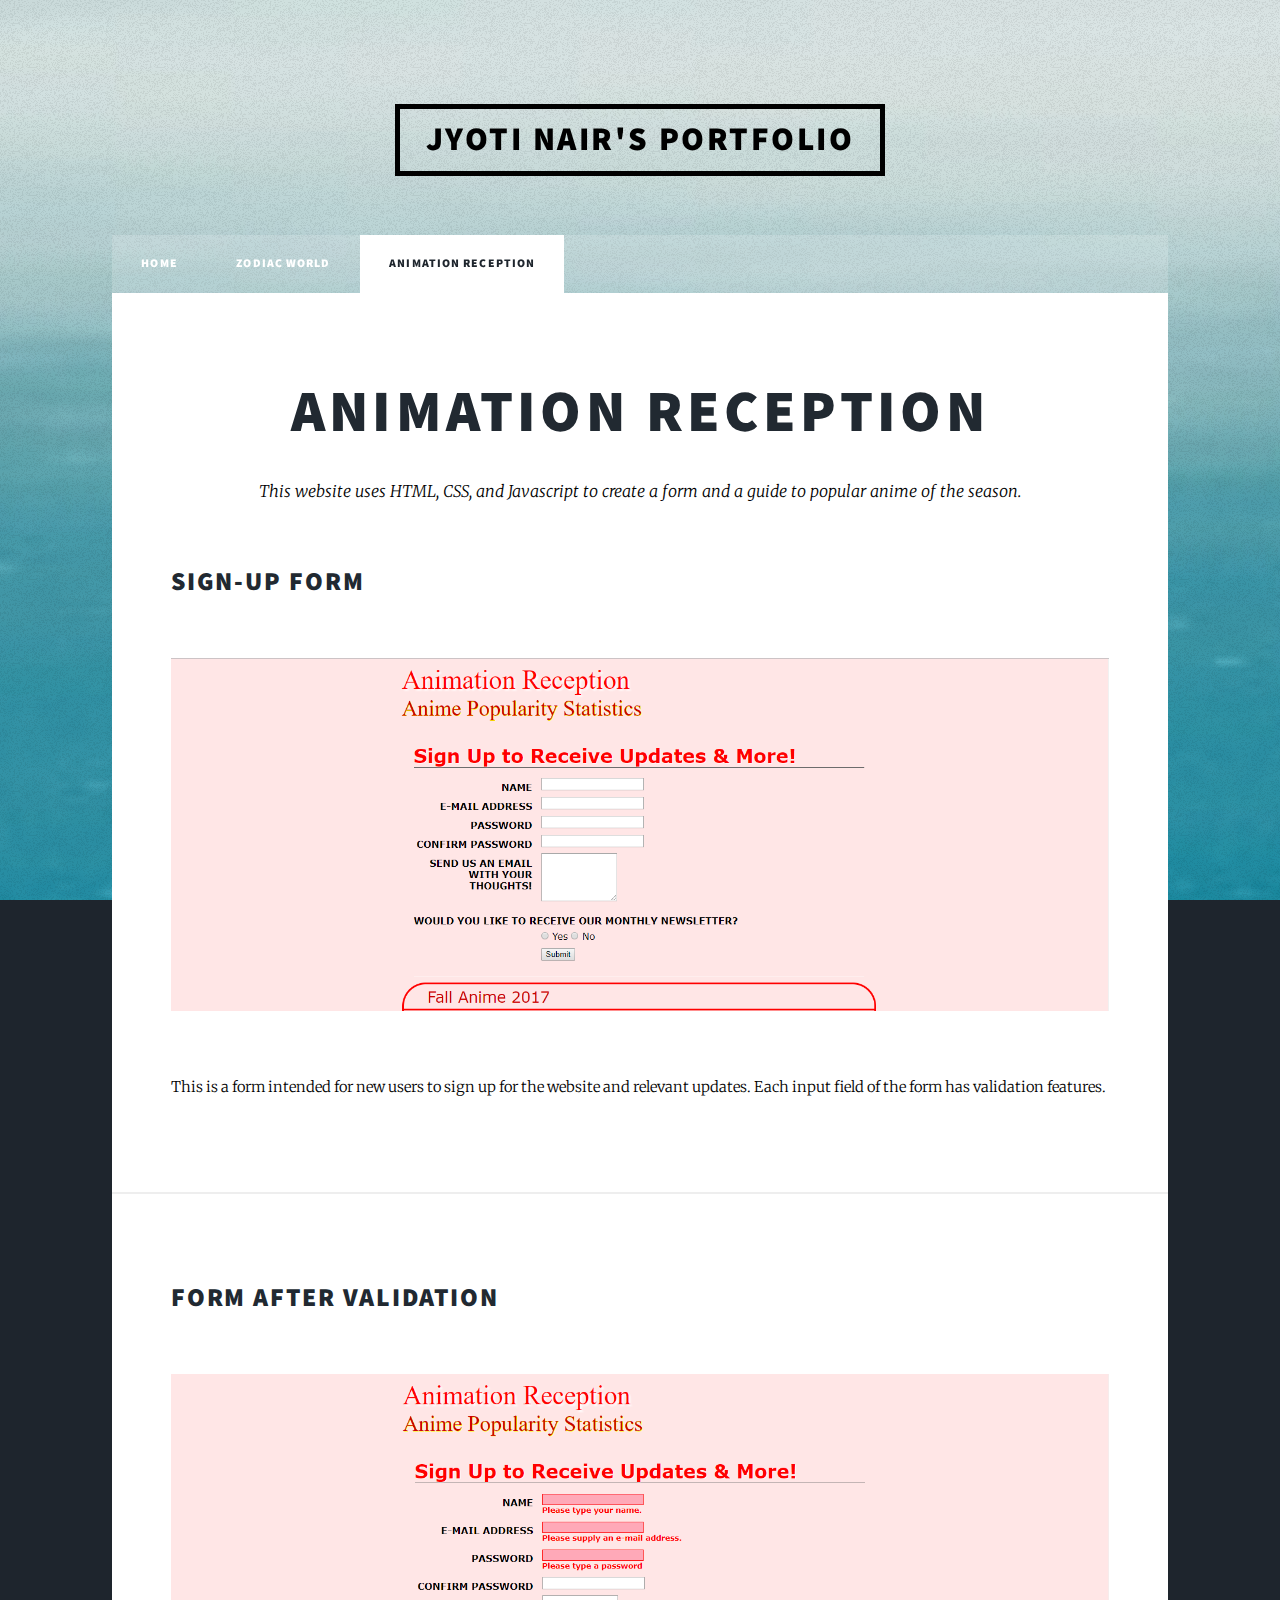
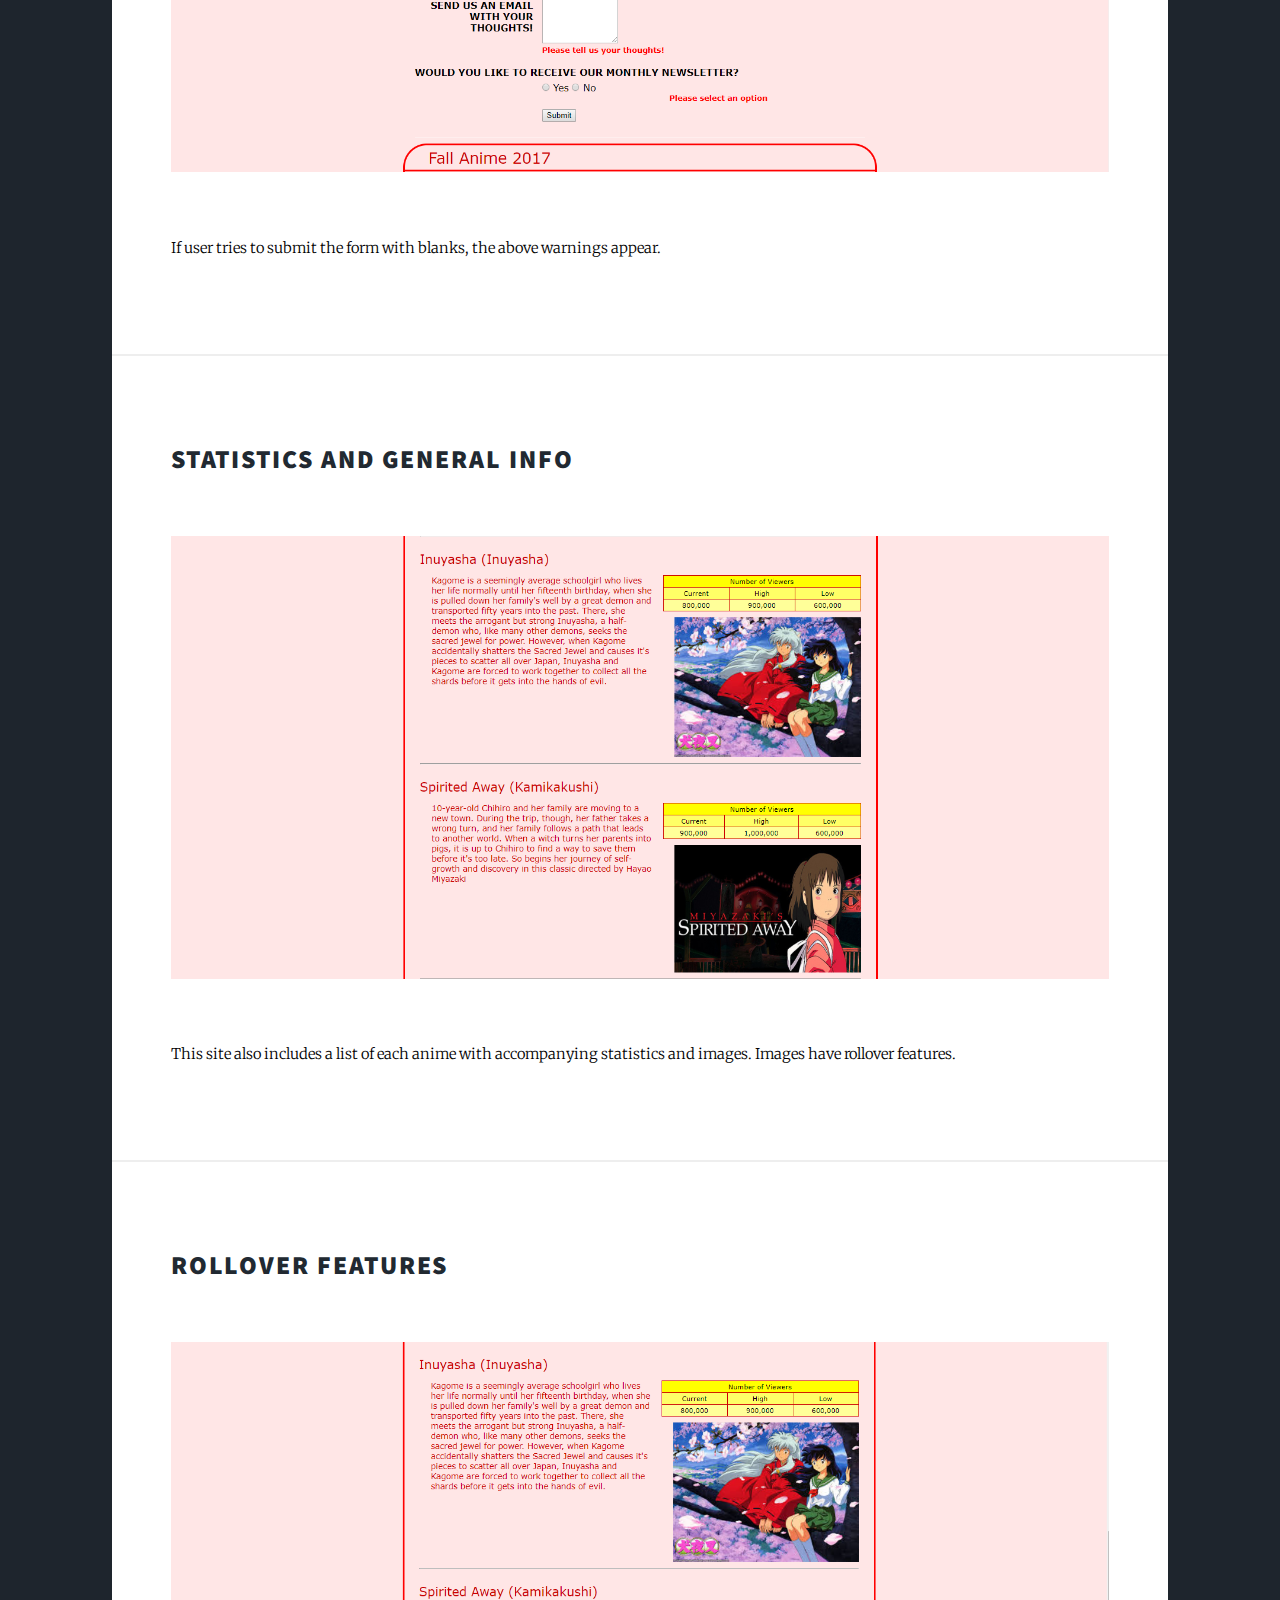
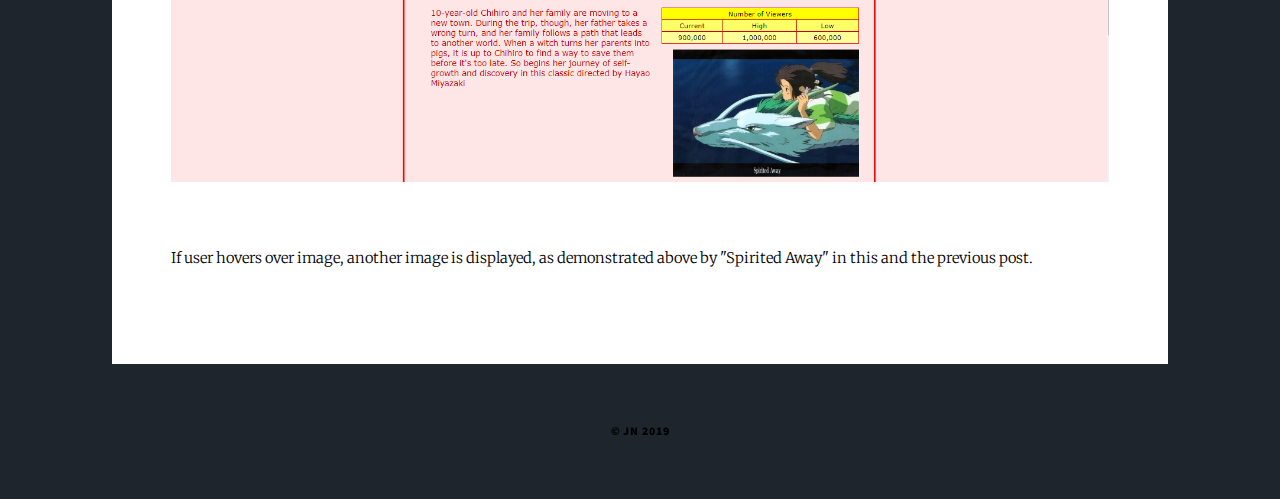
==== commit c7ec0e28: "Update Animation_Reception.html" ====
--- a/Animation_Reception.html
+++ b/Animation_Reception.html
@@ -33,7 +33,7 @@
                                 <section class="post">
                                     <header class="major">
                                         <h1>Animation Reception</h1>
-                                        <p>This website uses JavaScript and HTML to create a form and a guide to popular anime of the season.</p>
+                                        <p>This website uses HTML, CSS, and Javascript to create a form and a guide to popular anime of the season.</p>
                                     </header>
                                     <h2>Sign-Up Form</h2>
                                     <div class="image main"><img src="AR_Form.png" alt="Form" /></div>
@@ -76,4 +76,4 @@
                         <script src="assets/js/main.js"></script>
             
                 </body>
-            </html>+            </html>
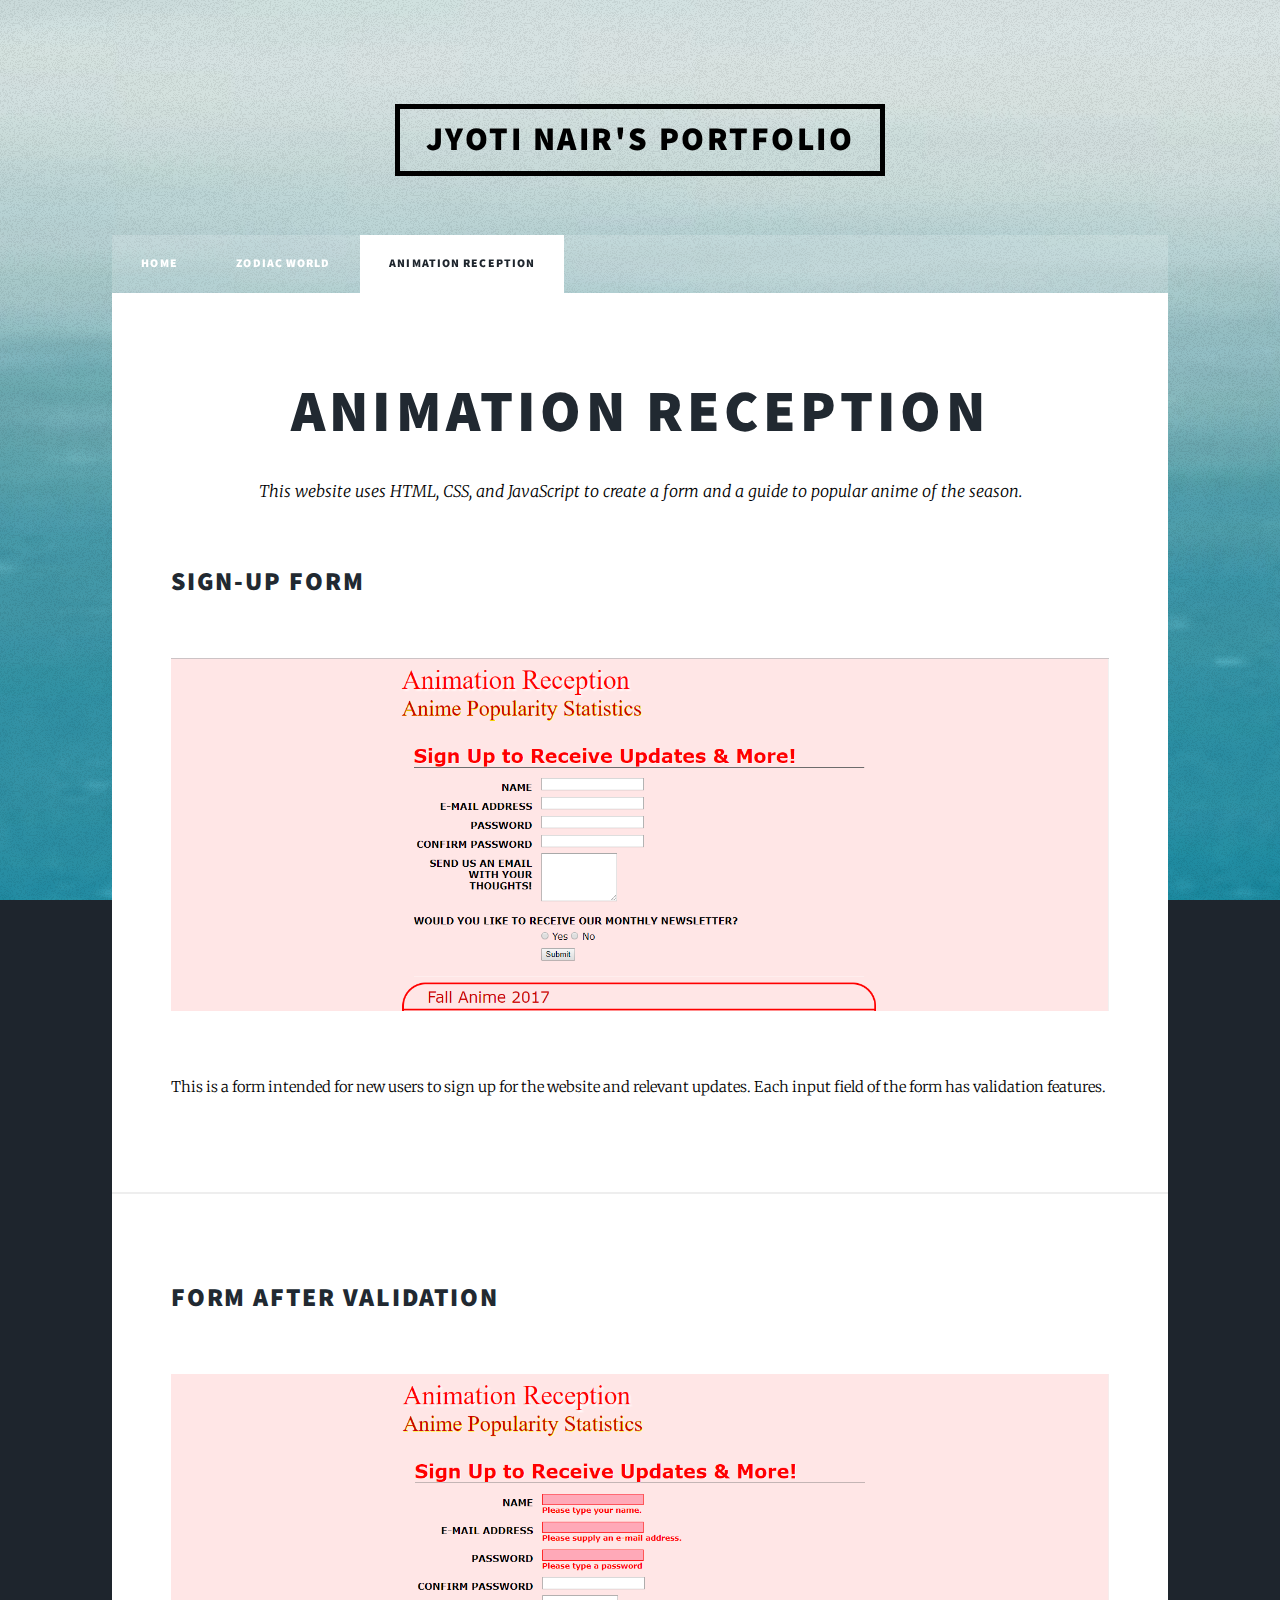
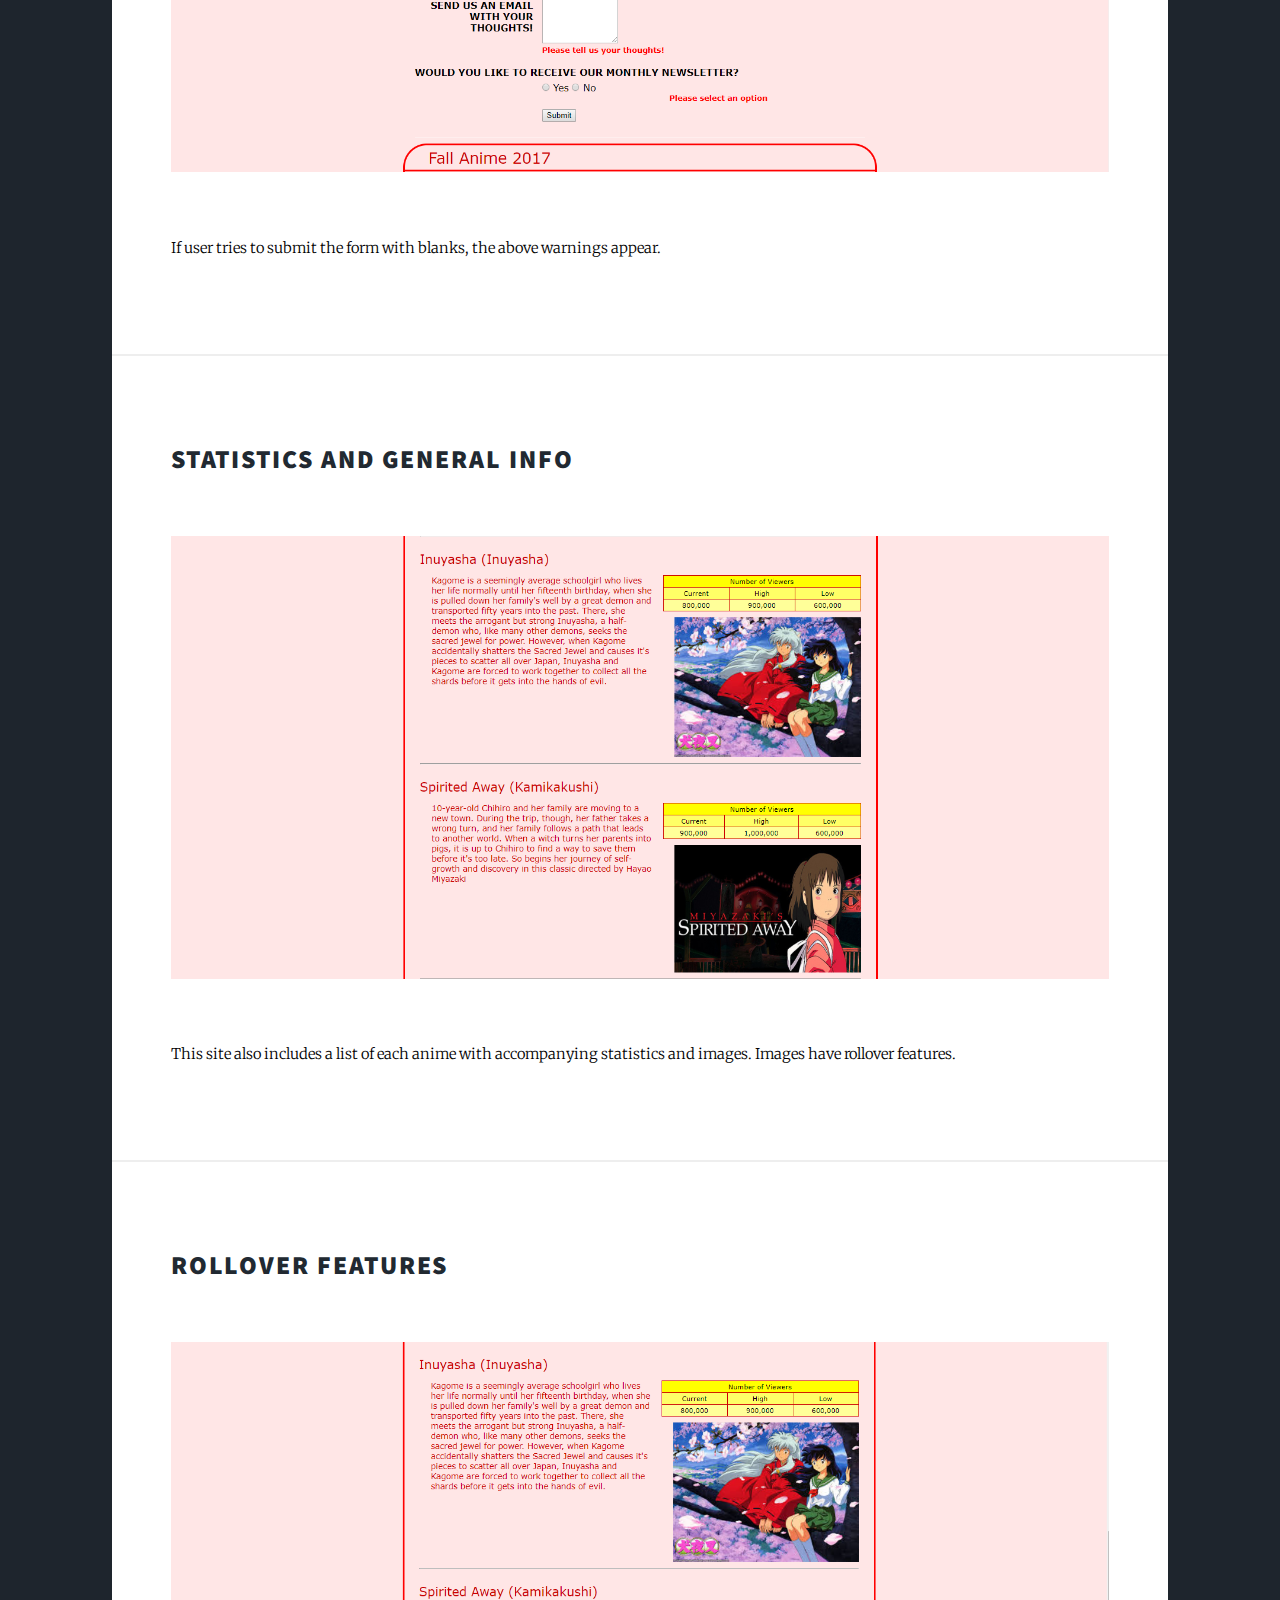
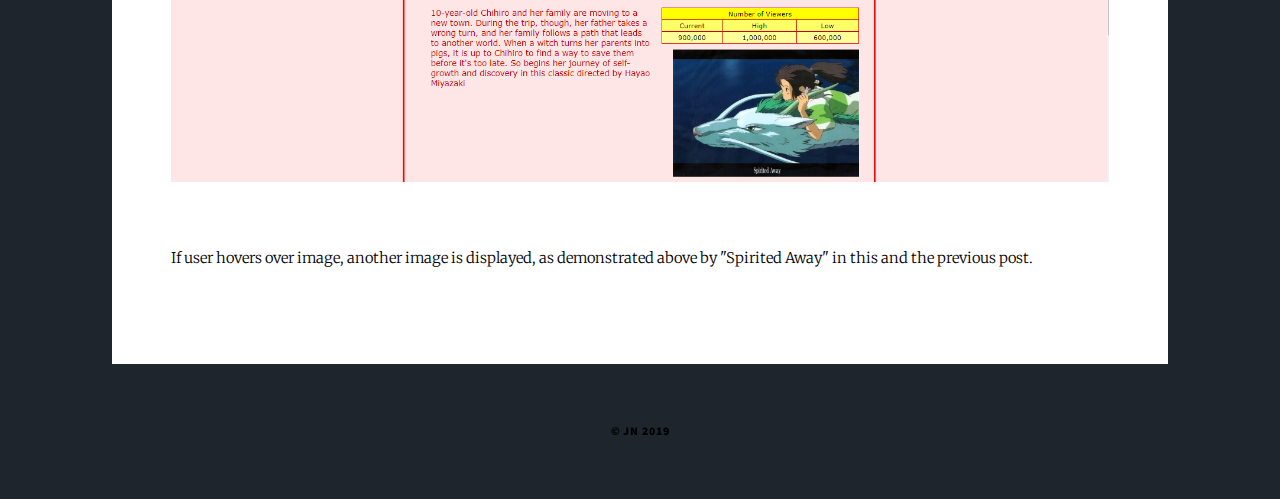
==== commit 3bdefd97: "Update Animation_Reception.html" ====
--- a/Animation_Reception.html
+++ b/Animation_Reception.html
@@ -33,7 +33,7 @@
                                 <section class="post">
                                     <header class="major">
                                         <h1>Animation Reception</h1>
-                                        <p>This website uses HTML, CSS, and Javascript to create a form and a guide to popular anime of the season.</p>
+                                        <p>This website uses HTML, CSS, and JavaScript to create a form and a guide to popular anime of the season.</p>
                                     </header>
                                     <h2>Sign-Up Form</h2>
                                     <div class="image main"><img src="AR_Form.png" alt="Form" /></div>
